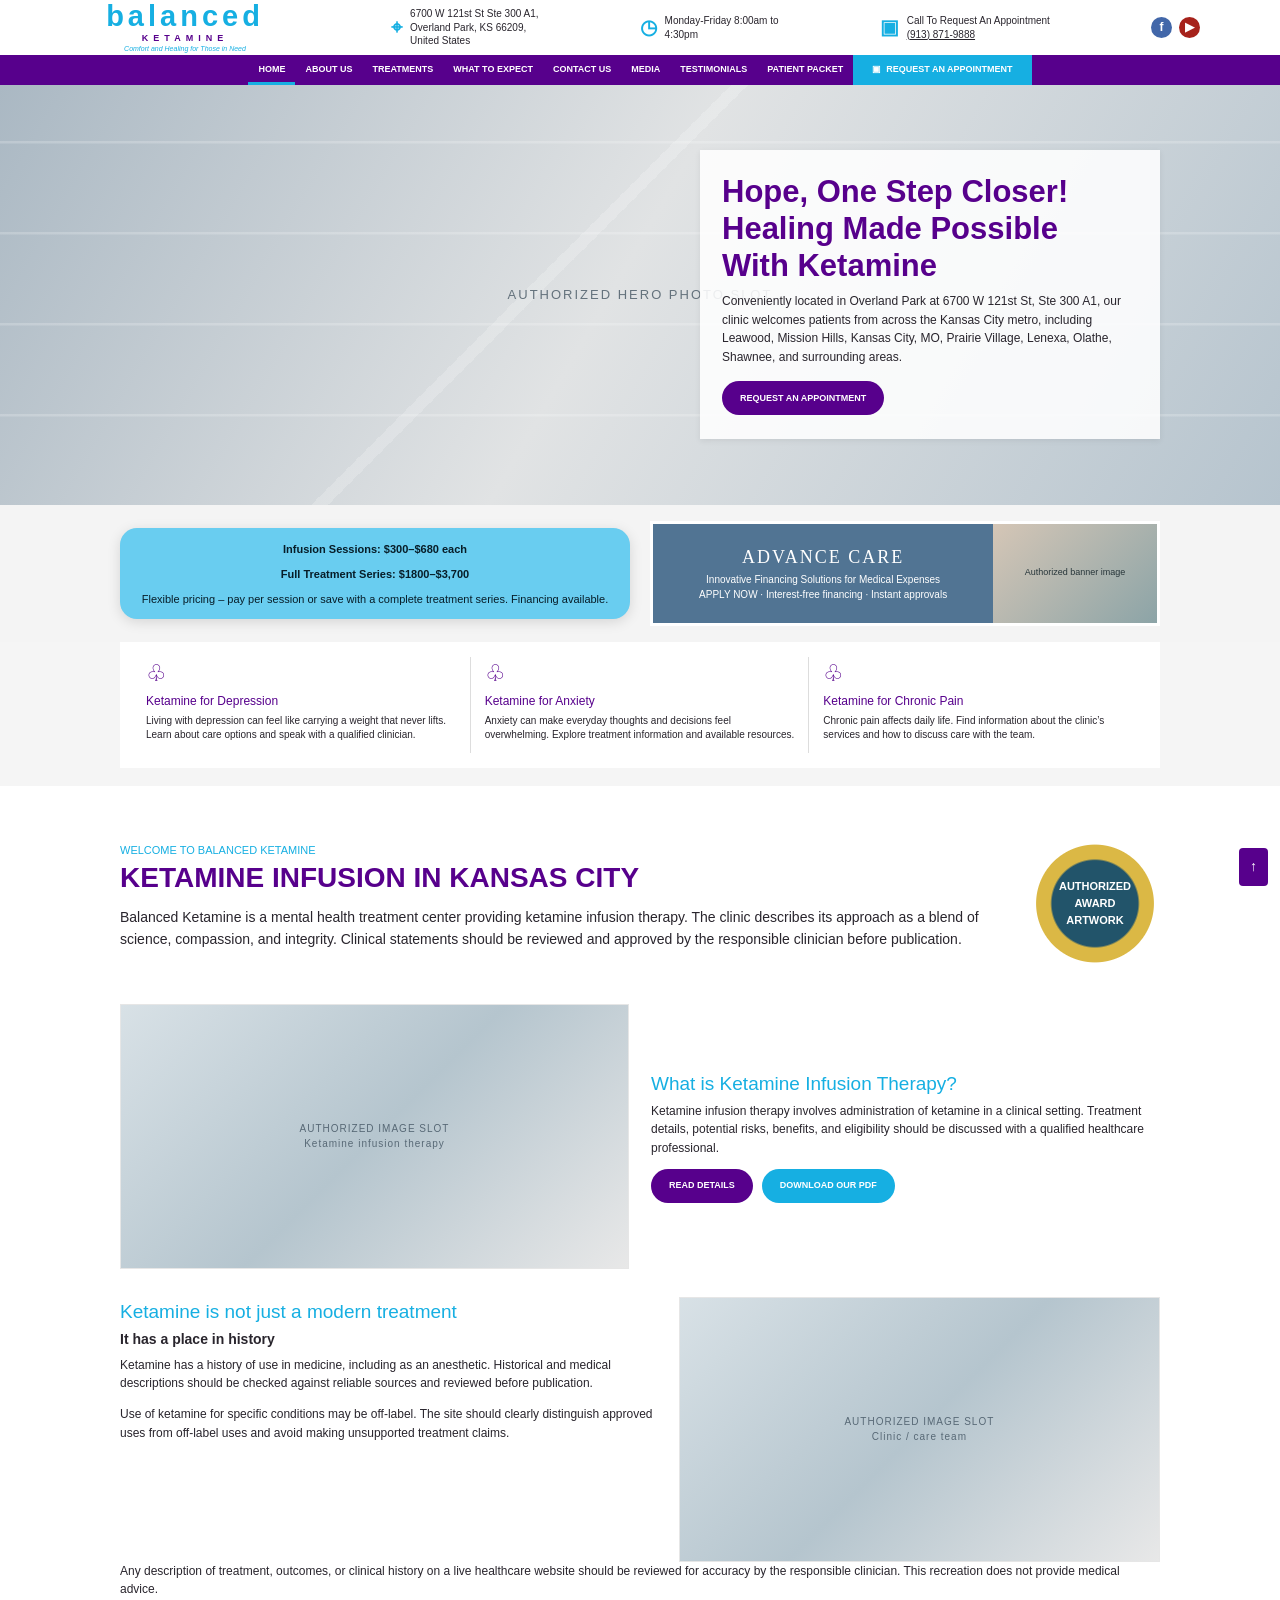
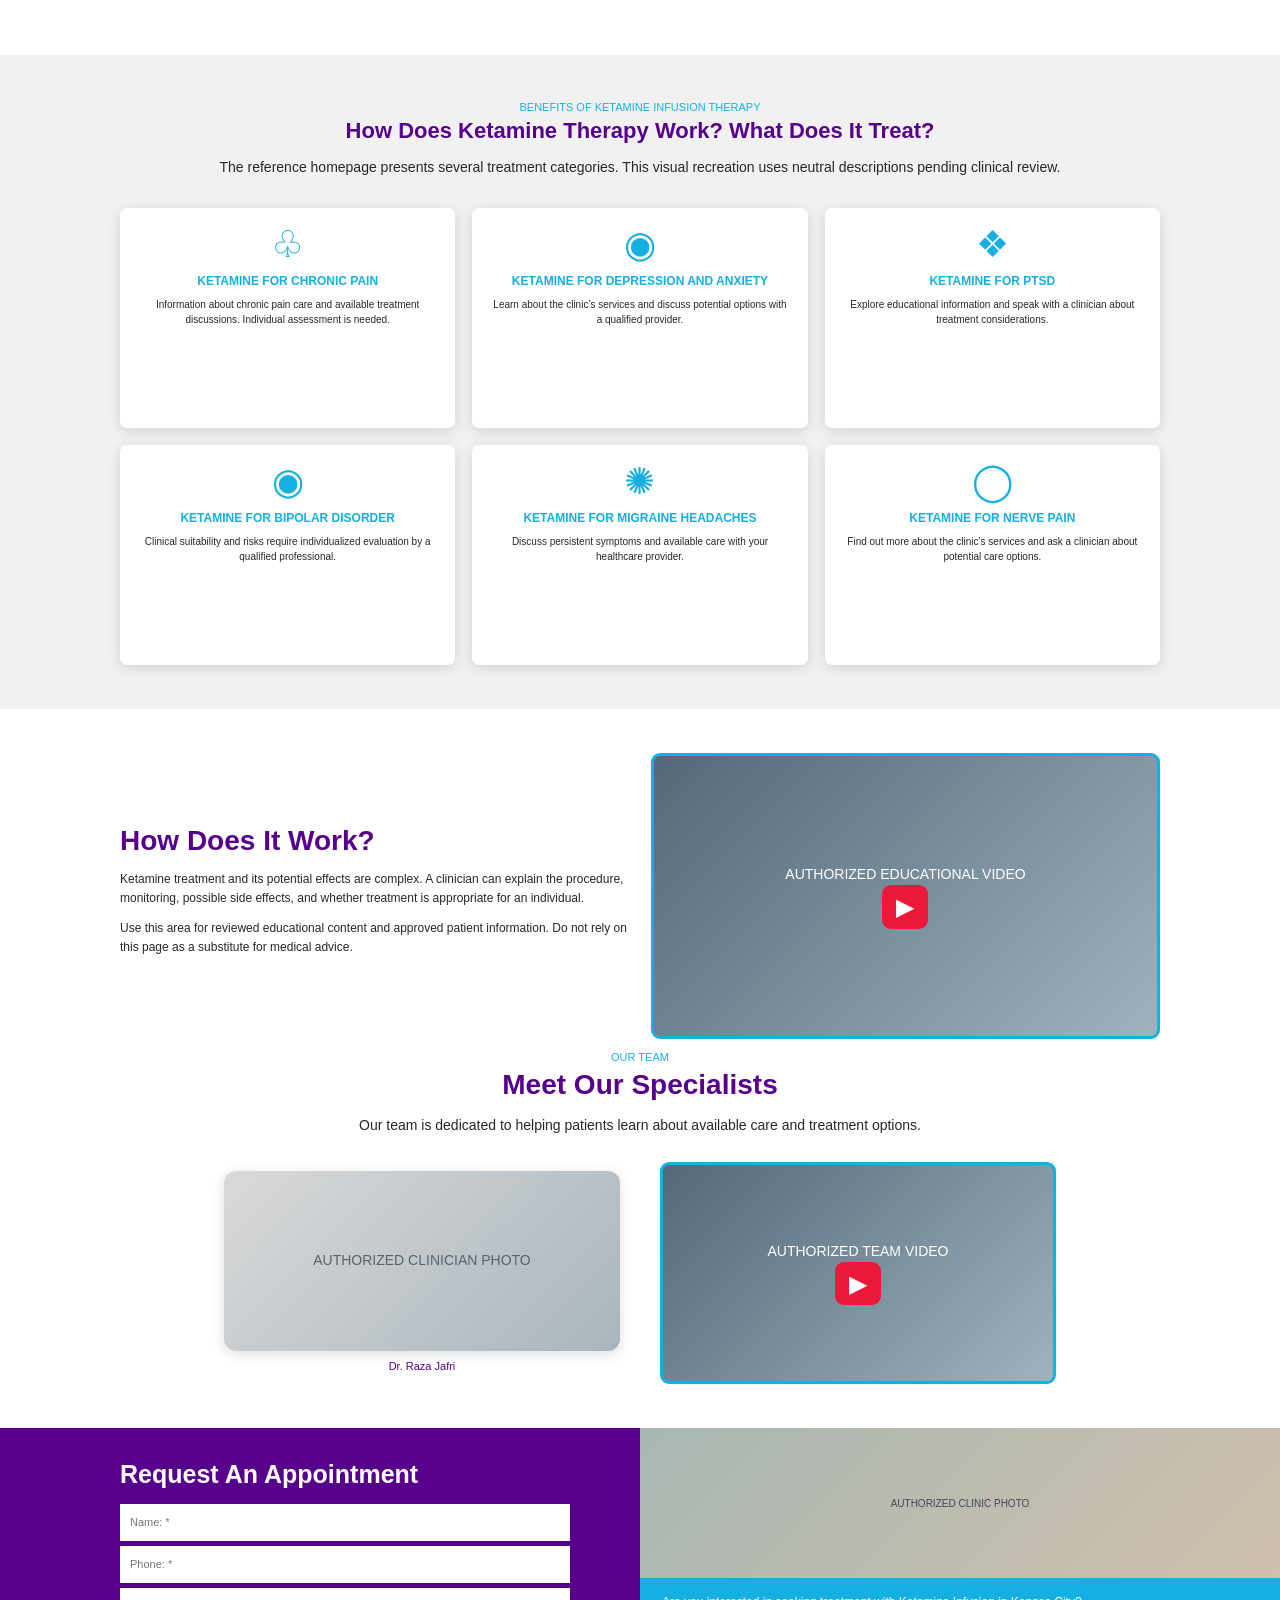
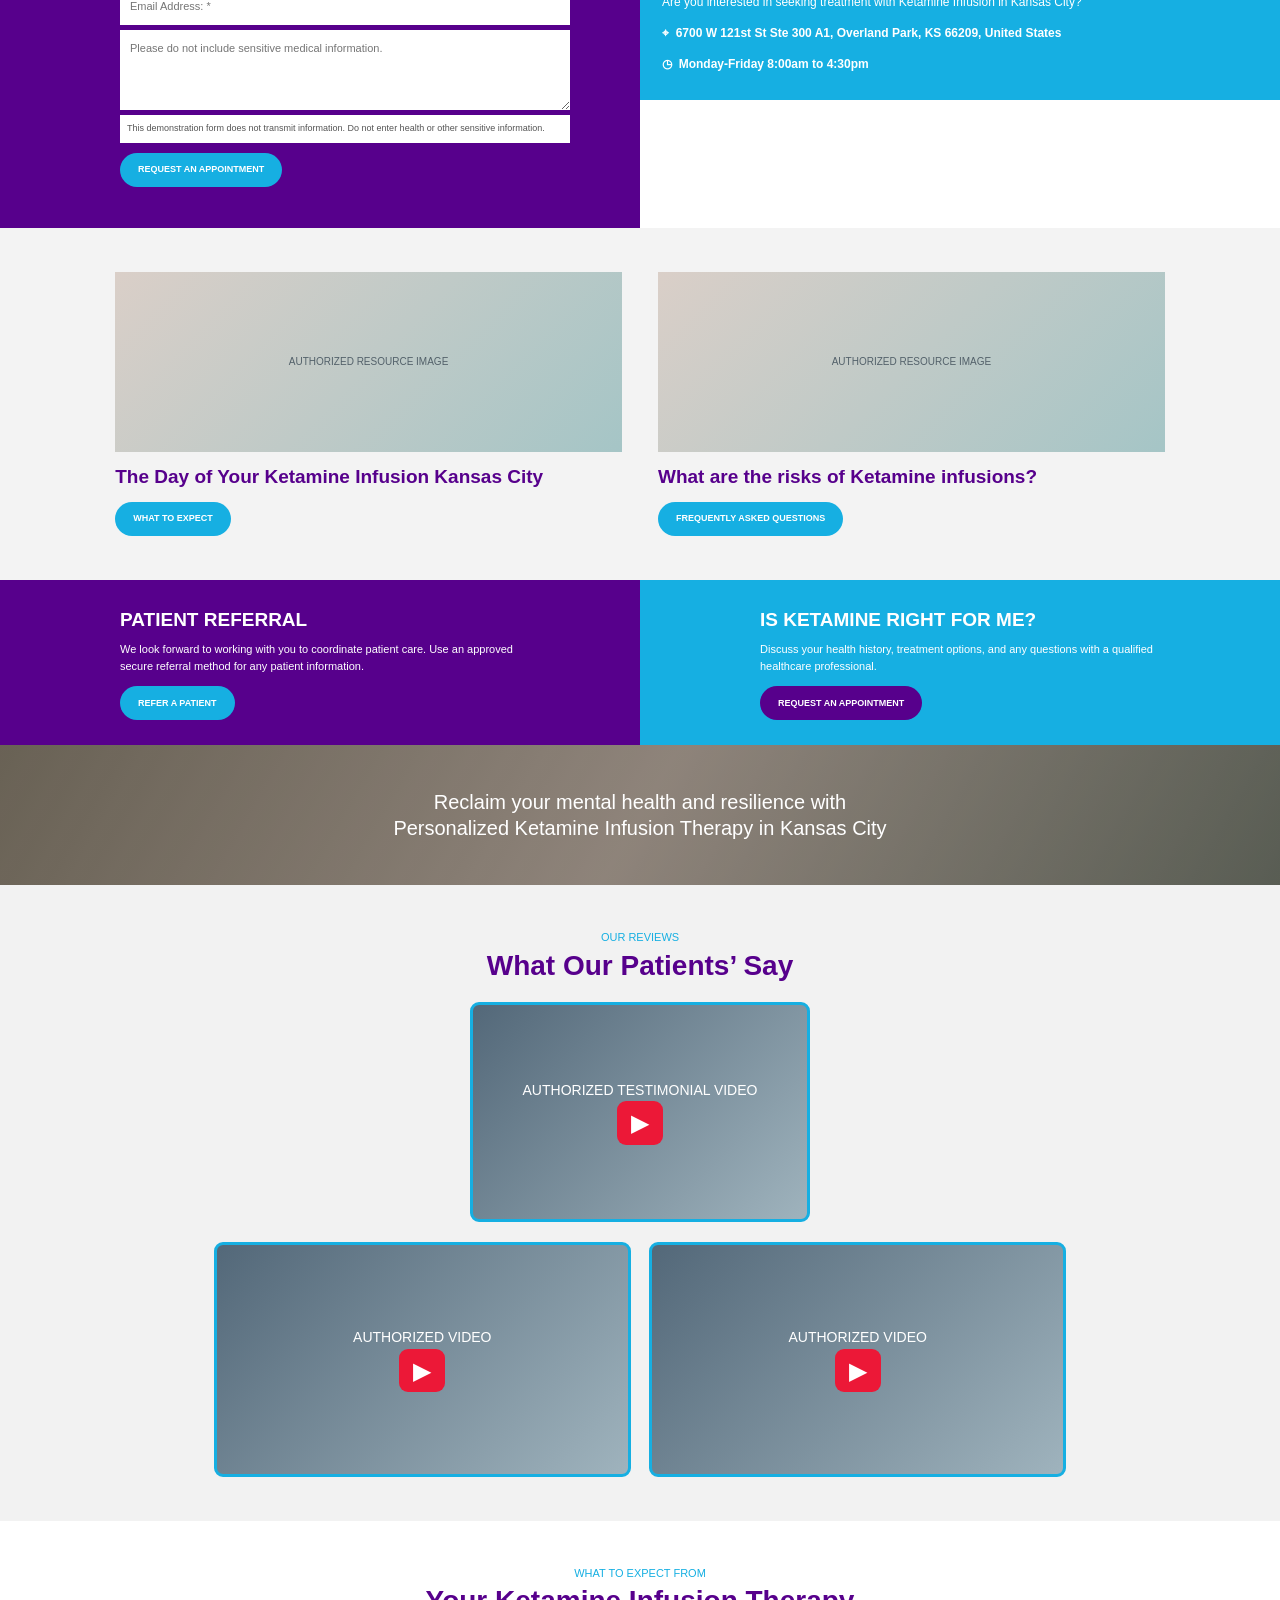
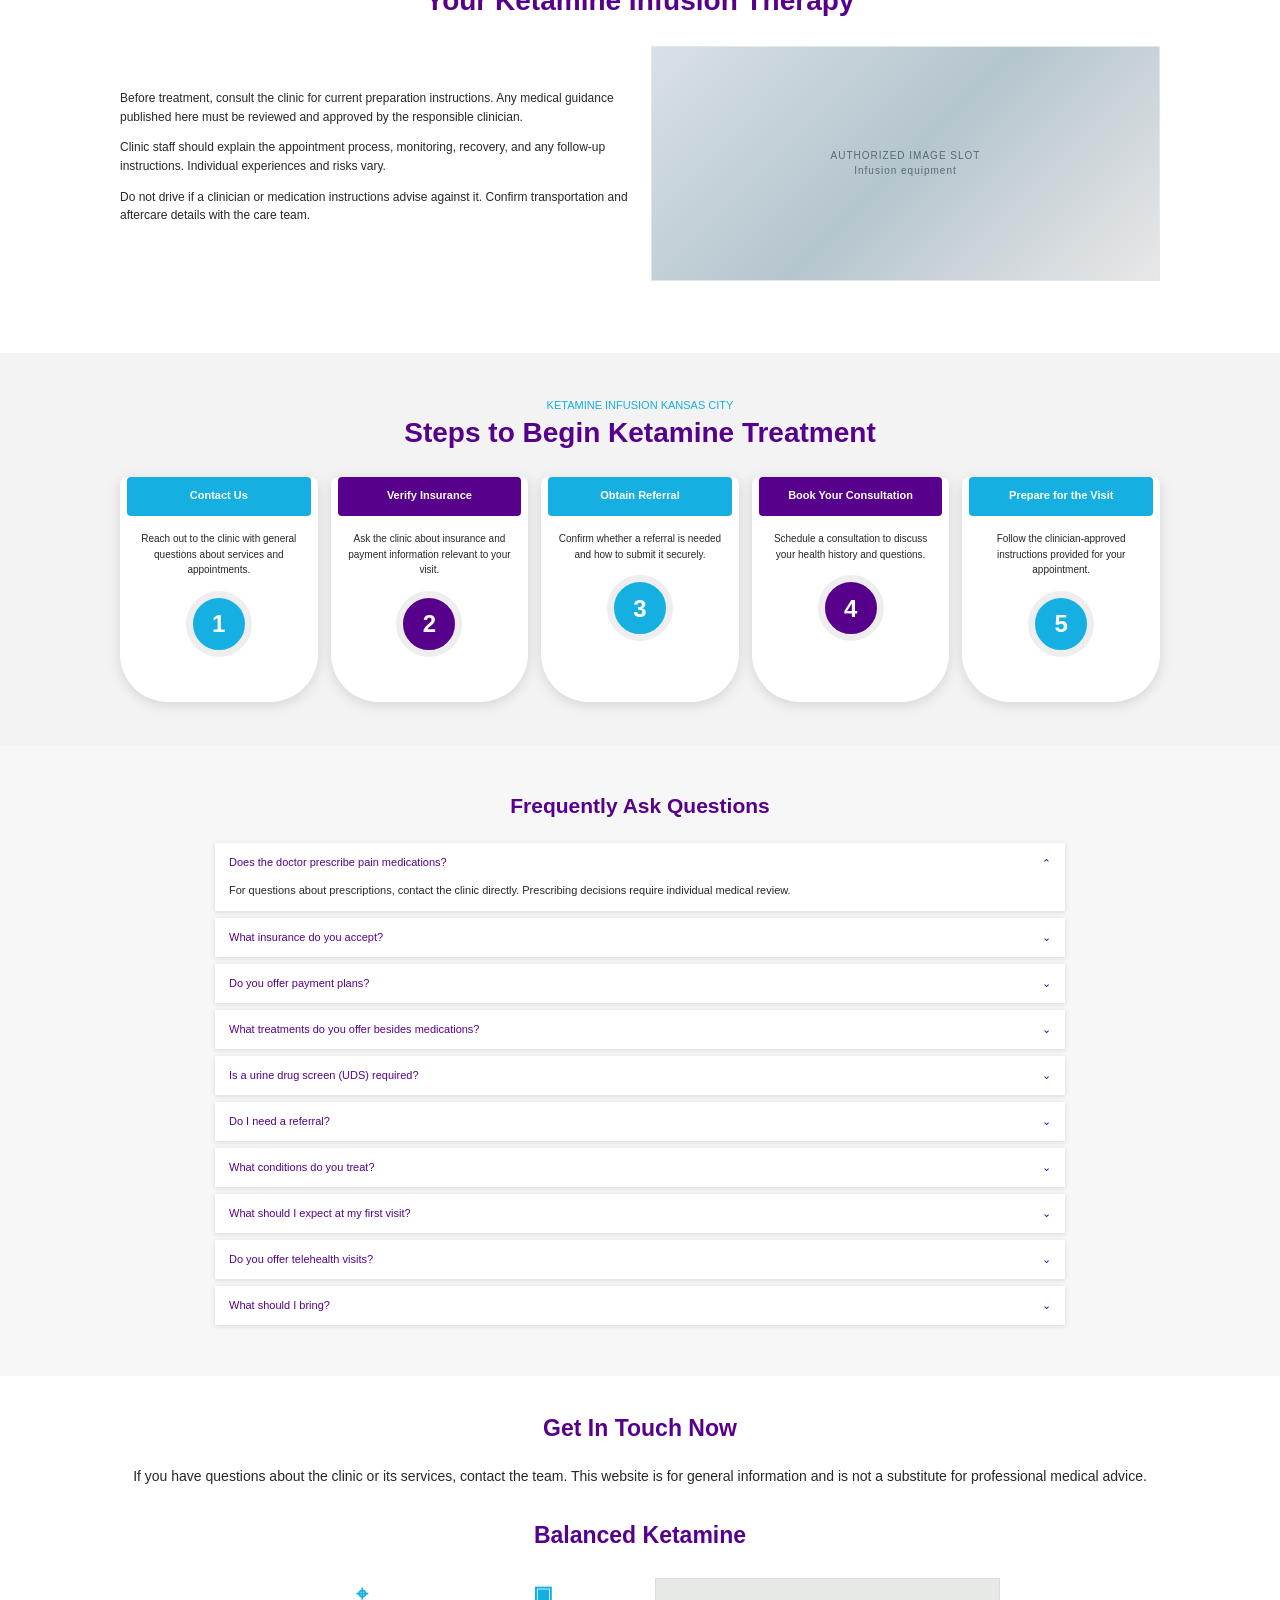
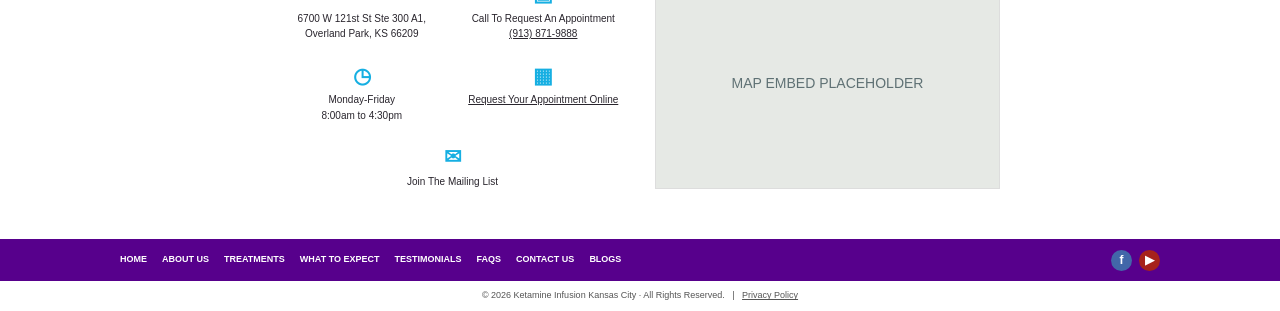
==== index-v2.html @ 9e813b6c "Add homepage visual recreation as index-v2.html" ====
<!DOCTYPE html>
<html lang="en">
<head>
  <meta charset="utf-8">
  <meta name="viewport" content="width=device-width, initial-scale=1">
  <meta name="description" content="Balanced Ketamine in Kansas City. Learn about the clinic, treatment information, patient resources, and how to request an appointment.">
  <title>Balanced Ketamine | Kansas City</title>
  <style>
    :root{--purple:#57008c;--purple-dark:#480073;--cyan:#16afe2;--cyan-light:#69cdf0;--ink:#29252d;--muted:#65616a;--pale:#f3f3f3;--white:#fff;--max:1040px;--shadow:0 3px 13px #00000020}
    *{box-sizing:border-box}html{scroll-behavior:smooth}body{margin:0;color:var(--ink);background:#fff;font-family:"Century Gothic","Avenir Next",Avenir,Arial,sans-serif;font-size:14px;line-height:1.55}img{display:block;max-width:100%}a{color:inherit}button,input,textarea{font:inherit}.wrap{width:min(var(--max),calc(100% - 36px));margin-inline:auto}
    .topbar{background:#fff}.top-inner{min-height:55px;display:flex;align-items:center;justify-content:space-between;gap:18px;width:min(1120px,calc(100% - 30px));margin:auto;font-size:10px;line-height:1.35}.brand{display:block;min-width:210px;text-align:center;text-decoration:none;color:var(--cyan);line-height:.9}.brand-name{font-size:29px;font-weight:700;letter-spacing:4px}.brand-sub{display:block;color:var(--purple);font-weight:700;letter-spacing:5px;font-size:9px;margin-top:5px}.brand-tag{display:block;color:var(--cyan);font-style:italic;font-size:7px;margin-top:4px}.top-item{display:flex;align-items:center;gap:8px;max-width:185px}.top-icon{color:var(--cyan);font-size:20px;font-weight:700}.social{display:flex;gap:7px}.social a{display:grid;width:21px;height:21px;border-radius:50%;place-items:center;background:#4267a9;color:white;font-weight:700;font-size:12px;text-decoration:none}.social a:last-child{background:#a6221b}
    .nav{background:var(--purple);color:white}.nav-inner{width:min(1120px,100%);min-height:28px;margin:auto;display:flex;align-items:stretch;justify-content:center}.nav a{display:flex;align-items:center;justify-content:center;padding:8px 10px;text-decoration:none;text-transform:uppercase;font-size:9px;font-weight:700;white-space:nowrap}.nav a:hover,.nav a:focus-visible{background:#7000a9;outline-offset:-3px}.nav .active{box-shadow:inset 0 -3px var(--cyan)}.nav .nav-cta{background:var(--cyan);padding-inline:19px}.menu-toggle{display:none}
    .hero{min-height:420px;display:flex;align-items:center;background:linear-gradient(90deg,#becbd4,#e1e4e6 52%,#aebcc7);position:relative;overflow:hidden}.hero:before{content:"AUTHORIZED HERO PHOTO SLOT";position:absolute;inset:0;display:grid;place-items:center;color:#64727c;font-size:13px;letter-spacing:2px;background:linear-gradient(135deg,transparent 0 43%,#ffffff35 43% 44%,transparent 44%),repeating-linear-gradient(0deg,transparent 0 88px,#ffffff35 89px 91px),linear-gradient(120deg,#aab8c3,#e1e3e4 48%,#b6c4ce)}.hero-content{width:min(var(--max),calc(100% - 36px));margin:auto;position:relative;display:flex;justify-content:flex-end}.hero-card{width:min(460px,50%);background:#ffffffdf;padding:24px 22px;box-shadow:0 2px 6px #00000012}h1,h2,h3,p{margin-top:0}.hero h1{color:var(--purple);font-size:clamp(24px,3vw,31px);line-height:1.18;margin-bottom:8px}.hero p{font-size:12px;margin-bottom:15px}.btn{display:inline-flex;align-items:center;justify-content:center;min-height:34px;padding:8px 18px;border:0;border-radius:99px;color:white;background:var(--purple);text-decoration:none;text-transform:uppercase;font-size:9px;font-weight:700;cursor:pointer}.btn:hover,.btn:focus-visible{background:var(--purple-dark)}.btn.cyan{background:var(--cyan)}.btn.cyan:hover{background:#098fbe}
    .price-row{background:#f4f4f4;padding:16px 0}.price-inner{display:grid;grid-template-columns:1fr 1fr;gap:20px;align-items:center}.price-box{background:var(--cyan-light);color:#071d28;text-align:center;border-radius:17px;padding:11px 18px;box-shadow:var(--shadow);font-size:11px}.price-box strong{display:block;margin:2px 0 8px}.finance-slot{height:105px;display:grid;grid-template-columns:1.35fr .65fr;background:#517493;color:white;border:3px solid white;text-align:center;align-items:center;overflow:hidden}.finance-slot div:first-child{padding:8px;font-family:Georgia,serif;font-size:18px;letter-spacing:2px}.finance-slot small{display:block;font-family:Arial,sans-serif;font-size:10px;letter-spacing:0}.finance-photo{height:100%;background:linear-gradient(135deg,#d5c6b6,#8ca4a7);display:grid;place-items:center;font-size:9px;color:#27363a}
    .intro-cards{background:#f5f5f5;padding:0 0 18px}.three-cols{display:grid;grid-template-columns:repeat(3,1fr);background:#fff;padding:15px 12px}.mini-card{padding:0 14px;border-right:1px solid #ddd;font-size:10px;line-height:1.45}.mini-card:last-child{border:0}.mini-icon{color:var(--purple);font-size:23px}.mini-card h3{color:var(--purple);font-size:12px;font-weight:500;margin:3px 0}section{padding:44px 0}.eyebrow{color:var(--cyan);font-size:11px;text-transform:uppercase;margin-bottom:2px}.section-title{color:var(--purple);font-size:clamp(22px,3vw,28px);line-height:1.2;margin-bottom:13px}.intro{padding-top:45px}.intro-head{display:flex;align-items:center;justify-content:space-between;gap:25px;margin-bottom:24px}.award-slot{width:130px;height:145px;flex:0 0 130px;display:grid;place-items:center;color:#fff;text-align:center;font-weight:700;font-size:11px;border-radius:48% 48% 45% 45%;background:radial-gradient(circle,#22546a 0 44%,#dbb845 46% 60%,transparent 61%)}.split{display:grid;grid-template-columns:1fr 1fr;align-items:center;gap:22px;margin:28px 0}.media-slot{min-height:235px;display:grid;place-items:center;text-align:center;color:#586976;font-size:10px;letter-spacing:1px;padding:14px;background:linear-gradient(135deg,#d8e1e6,#b5c5ce 50%,#e8e8e8);border:1px solid #e6e6e6}.media-slot.tall{min-height:265px}.text-cyan{color:var(--cyan);font-size:19px;font-weight:400;margin-bottom:3px}.split p,.history p{font-size:12px}.button-row{display:flex;gap:9px;flex-wrap:wrap;margin-top:12px}.history{margin-top:28px}.history-top{display:grid;grid-template-columns:1fr .9fr;gap:24px;align-items:start}
    .conditions{background:#f1f1f1;text-align:center}.conditions .section-title{font-size:22px}.condition-grid{display:grid;grid-template-columns:repeat(3,1fr);gap:17px;margin-top:29px;text-align:center}.condition{background:white;border-radius:7px;box-shadow:var(--shadow);padding:17px 18px;min-height:220px}.condition-icon{color:var(--cyan);font-size:37px;line-height:1;margin:1px 0 11px}.condition h3{color:var(--cyan);font-size:12px;line-height:1.25;text-transform:uppercase;margin-bottom:8px}.condition p{font-size:10px;margin:0}.how .split{margin:0}.video-slot{min-height:220px;aspect-ratio:16/9;display:grid;place-items:center;background:linear-gradient(135deg,#536879,#9fb3bd);color:white;position:relative;border:3px solid var(--cyan);border-radius:9px;text-align:center}.play{border:0;border-radius:9px;background:#ec1837;color:white;font-size:24px;padding:3px 14px}.team{text-align:center;padding-top:10px}.team-grid{display:grid;grid-template-columns:1fr 1fr;gap:40px;width:80%;margin:25px auto 0;align-items:center}.doctor-slot{height:180px;border-radius:12px;display:grid;place-items:center;color:#59636b;background:linear-gradient(135deg,#d9d9d9,#a9b5bd);box-shadow:var(--shadow)}.team-grid figcaption{color:var(--purple);font-size:11px;margin-top:7px}figure{margin:0}
    .appointment{display:grid;grid-template-columns:1fr 1fr;padding:0}.form-panel{background:var(--purple);color:white;padding:27px max(24px,calc((100vw - var(--max))/2));padding-right:25px}.form-panel h2{font-size:25px;margin-bottom:10px}.form-panel form{max-width:450px}.form-panel input,.form-panel textarea{width:100%;display:block;border:0;margin:5px 0;padding:10px;background:white;color:var(--ink);font-size:11px}.form-panel textarea{min-height:80px;resize:vertical}.form-note{color:#555;background:white;padding:7px;font-size:9px}.contact-panel{display:flex;flex-direction:column}.contact-photo{height:150px;background:linear-gradient(135deg,#a8b7b2,#d0c0ad);display:grid;place-items:center;color:#445;font-size:10px}.contact-info{background:var(--cyan);color:white;padding:15px 22px;font-size:12px}.resource-section{background:#f3f3f3}.resource-grid{display:grid;grid-template-columns:1fr 1fr;gap:36px;width:82%;margin:auto}.resource-image{height:180px;background:linear-gradient(135deg,#dacfc8,#a5c5c6);display:grid;place-items:center;color:#53616a;font-size:10px}.resource-card h3{color:var(--purple);font-size:19px;line-height:1.25;margin:13px 0}.split-cta{display:grid;grid-template-columns:1fr 1fr;padding:0;color:white}.split-cta>div{padding:25px max(25px,calc((100vw - var(--max))/2))}.purple-panel{background:var(--purple)}.cyan-panel{background:var(--cyan)}.split-cta h2{font-size:19px;margin-bottom:7px}.split-cta p{max-width:420px;font-size:11px}.banner{min-height:140px;display:grid;place-items:center;text-align:center;color:white;padding:22px;background:linear-gradient(#0005,#0005),linear-gradient(120deg,#9d927f,#d5c5b7,#858b7d);font-size:20px;line-height:1.3}.reviews{background:#f2f2f2;text-align:center}.reviews-main{width:min(340px,100%);margin:20px auto}.review-row{display:grid;grid-template-columns:1fr 1fr;gap:18px;width:82%;margin:auto}.review-row .video-slot{min-height:170px}
    .steps{background:#f3f3f3;text-align:center}.step-grid{display:grid;grid-template-columns:repeat(5,1fr);gap:13px;margin-top:28px}.step{background:white;box-shadow:var(--shadow);padding:0 11px 12px;min-height:225px;border-radius:7px 7px 48px 48px;position:relative;font-size:10px}.step h3{color:white;background:var(--cyan);border-radius:4px;padding:10px 4px;font-size:11px;min-height:39px;margin:0 -4px 15px}.step:nth-child(even) h3{background:var(--purple)}.step-num{background:var(--cyan);color:white;border:7px solid #eee;border-radius:50%;width:66px;height:66px;display:grid;place-items:center;margin:13px auto 0;font-size:24px;font-weight:700}.step:nth-child(even) .step-num{background:var(--purple)}.faq{background:#f7f7f7}.faq h2{text-align:center;color:var(--purple);margin-bottom:20px}.faq-list{max-width:850px;margin:auto}.faq-item{background:white;margin:7px 0;box-shadow:0 1px 5px #0002}.faq-question{width:100%;padding:11px 14px;background:white;color:var(--purple);border:0;text-align:left;cursor:pointer;display:flex;justify-content:space-between;font-size:11px}.faq-answer{display:none;padding:0 14px 12px;font-size:11px}.faq-item.open .faq-answer{display:block}.faq-item.open .chevron{transform:rotate(180deg)}.chevron{transition:transform .2s}
    .footer-contact{text-align:center;padding:35px 0 25px}.footer-contact h2{color:var(--purple);font-size:23px}.footer-grid{display:grid;grid-template-columns:1fr 1fr;gap:30px;margin:25px auto;max-width:720px;text-align:center}.contact-tiles{display:grid;grid-template-columns:1fr 1fr;gap:18px;align-content:center;font-size:10px}.contact-tiles strong{display:block;color:var(--cyan);font-size:21px}.map-slot{min-height:210px;background:#e6e9e5;color:#5f7174;display:grid;place-items:center;border:1px solid #ddd}.bottom-nav{background:var(--purple);color:white}.bottom-inner{display:flex;align-items:center;justify-content:space-between;gap:15px;min-height:42px}.bottom-links{display:flex;gap:15px;flex-wrap:wrap}.bottom-links a{text-decoration:none;text-transform:uppercase;font-weight:700;font-size:9px}.copyright{text-align:center;font-size:9px;padding:8px;color:#555}.to-top{position:fixed;right:12px;bottom:14px;z-index:5;border:0;border-radius:4px;background:var(--purple);color:white;padding:8px 11px;cursor:pointer}.sr-only{position:absolute;width:1px;height:1px;padding:0;margin:-1px;overflow:hidden;clip:rect(0,0,0,0);white-space:nowrap;border:0}
    @media(max-width:800px){.top-inner{flex-wrap:wrap;padding:10px 0;justify-content:center}.brand{width:100%}.top-item{max-width:none}.nav-inner{flex-wrap:wrap}.nav a{font-size:8px;padding:8px 7px}.hero{min-height:360px}.hero-card{width:min(440px,65%)}.step-grid{grid-template-columns:repeat(3,1fr)}.form-panel{padding:25px}.team-grid{width:95%;gap:20px}}
    @media(max-width:600px){.topbar .top-item:nth-of-type(2),.topbar .top-item:nth-of-type(3){display:none}.menu-toggle{display:block;width:100%;padding:10px;border:0;background:var(--purple);color:white;text-align:left;text-transform:uppercase;font-weight:700}.nav-inner{display:none;flex-direction:column}.nav-inner.open{display:flex}.nav a{min-height:39px;justify-content:flex-start;padding-left:18px;font-size:10px}.hero{min-height:380px;align-items:flex-end;padding:20px 0}.hero-content{justify-content:center}.hero-card{width:100%;padding:18px}.price-inner,.three-cols,.split,.history-top,.condition-grid,.team-grid,.appointment,.resource-grid,.split-cta,.review-row,.footer-grid{grid-template-columns:1fr}.three-cols{gap:13px}.mini-card{border:0;border-bottom:1px solid #ddd;padding:8px}.mini-card:last-child{border:0}.intro-head{align-items:flex-start}.award-slot{width:95px;height:110px;flex-basis:95px;font-size:9px}section{padding:35px 0}.media-slot,.media-slot.tall{min-height:210px}.condition-grid{gap:12px}.condition{min-height:0}.team-grid{width:100%}.appointment{display:grid}.form-panel{padding:24px 18px}.resource-grid,.review-row{width:100%}.resource-grid{gap:25px}.step-grid{grid-template-columns:1fr 1fr}.step{min-height:215px}.footer-grid{gap:18px}.bottom-inner{padding:12px 0;flex-direction:column}.bottom-links{justify-content:center}.finance-slot{height:95px}}
    @media(prefers-reduced-motion:reduce){*,*::before,*::after{scroll-behavior:auto!important;transition:none!important}}
  </style>
</head>
<body>
  <header id="top">
    <div class="topbar"><div class="top-inner">
      <a class="brand" href="#top" aria-label="Balanced Ketamine home"><span class="brand-name">balanced</span><span class="brand-sub">KETAMINE</span><span class="brand-tag">Comfort and Healing for Those in Need</span></a>
      <div class="top-item"><span class="top-icon">⌖</span><span>6700 W 121st St Ste 300 A1,<br>Overland Park, KS 66209,<br>United States</span></div>
      <div class="top-item"><span class="top-icon">◷</span><span>Monday-Friday 8:00am to<br>4:30pm</span></div>
      <div class="top-item"><span class="top-icon">▣</span><span>Call To Request An Appointment<br><a href="tel:+19138719888">(913) 871-9888</a></span></div>
      <div class="social" aria-label="Social links"><a href="#" aria-label="Facebook">f</a><a href="#" aria-label="YouTube">▶</a></div>
    </div></div>
    <nav class="nav" aria-label="Main navigation"><button class="menu-toggle" aria-expanded="false" aria-controls="main-menu">☰ Menu</button><div class="nav-inner" id="main-menu">
      <a class="active" href="#top">Home</a><a href="#team">About Us</a><a href="#conditions">Treatments</a><a href="#expect">What to Expect</a><a href="#contact">Contact Us</a><a href="#videos">Media</a><a href="#reviews">Testimonials</a><a href="#steps">Patient Packet</a><a class="nav-cta" href="#appointment">▣ &nbsp;Request an Appointment</a>
    </div></nav>
  </header>
  <main>
    <section class="hero" aria-label="Welcome"><div class="hero-content"><div class="hero-card"><h1>Hope, One Step Closer!<br>Healing Made Possible<br>With Ketamine</h1><p>Conveniently located in Overland Park at 6700 W 121st St, Ste 300 A1, our clinic welcomes patients from across the Kansas City metro, including Leawood, Mission Hills, Kansas City, MO, Prairie Village, Lenexa, Olathe, Shawnee, and surrounding areas.</p><a class="btn" href="#appointment">Request an Appointment</a></div></div></section>
    <div class="price-row"><div class="wrap price-inner"><div class="price-box"><strong>Infusion Sessions: $300–$680 each</strong><strong>Full Treatment Series: $1800–$3,700</strong>Flexible pricing – pay per session or save with a complete treatment series. Financing available.</div><div class="finance-slot" aria-label="Financing banner placeholder"><div>ADVANCE CARE<small>Innovative Financing Solutions for Medical Expenses<br>APPLY NOW · Interest-free financing · Instant approvals</small></div><div class="finance-photo">Authorized banner image</div></div></div></div>
    <div class="intro-cards"><div class="wrap three-cols"><article class="mini-card"><div class="mini-icon">♧</div><h3>Ketamine for Depression</h3><p>Living with depression can feel like carrying a weight that never lifts. Learn about care options and speak with a qualified clinician.</p></article><article class="mini-card"><div class="mini-icon">♧</div><h3>Ketamine for Anxiety</h3><p>Anxiety can make everyday thoughts and decisions feel overwhelming. Explore treatment information and available resources.</p></article><article class="mini-card"><div class="mini-icon">♧</div><h3>Ketamine for Chronic Pain</h3><p>Chronic pain affects daily life. Find information about the clinic’s services and how to discuss care with the team.</p></article></div></div>
    <section class="intro"><div class="wrap"><div class="intro-head"><div><div class="eyebrow">Welcome to Balanced Ketamine</div><h2 class="section-title">KETAMINE INFUSION IN KANSAS CITY</h2><p>Balanced Ketamine is a mental health treatment center providing ketamine infusion therapy. The clinic describes its approach as a blend of science, compassion, and integrity. Clinical statements should be reviewed and approved by the responsible clinician before publication.</p></div><div class="award-slot" aria-label="Award image placeholder">AUTHORIZED<br>AWARD<br>ARTWORK</div></div>
      <div class="split"><div class="media-slot tall">AUTHORIZED IMAGE SLOT<br>Ketamine infusion therapy</div><div><h3 class="text-cyan">What is Ketamine Infusion Therapy?</h3><p>Ketamine infusion therapy involves administration of ketamine in a clinical setting. Treatment details, potential risks, benefits, and eligibility should be discussed with a qualified healthcare professional.</p><div class="button-row"><a class="btn" href="#conditions">Read Details</a><a class="btn cyan" href="#resources">Download Our PDF</a></div></div></div>
      <div class="history"><div class="history-top"><div><h3 class="text-cyan">Ketamine is not just a modern treatment</h3><h3 style="font-size:14px;margin:0 0 5px">It has a place in history</h3><p>Ketamine has a history of use in medicine, including as an anesthetic. Historical and medical descriptions should be checked against reliable sources and reviewed before publication.</p><p>Use of ketamine for specific conditions may be off-label. The site should clearly distinguish approved uses from off-label uses and avoid making unsupported treatment claims.</p></div><div class="media-slot tall">AUTHORIZED IMAGE SLOT<br>Clinic / care team</div></div><p>Any description of treatment, outcomes, or clinical history on a live healthcare website should be reviewed for accuracy by the responsible clinician. This recreation does not provide medical advice.</p></div>
    </div></section>
    <section class="conditions" id="conditions"><div class="wrap"><div class="eyebrow">Benefits of Ketamine Infusion Therapy</div><h2 class="section-title">How Does Ketamine Therapy Work? What Does It Treat?</h2><p>The reference homepage presents several treatment categories. This visual recreation uses neutral descriptions pending clinical review.</p><div class="condition-grid">
      <article class="condition"><div class="condition-icon">♧</div><h3>Ketamine for Chronic Pain</h3><p>Information about chronic pain care and available treatment discussions. Individual assessment is needed.</p></article><article class="condition"><div class="condition-icon">◉</div><h3>Ketamine for Depression and Anxiety</h3><p>Learn about the clinic’s services and discuss potential options with a qualified provider.</p></article><article class="condition"><div class="condition-icon">❖</div><h3>Ketamine for PTSD</h3><p>Explore educational information and speak with a clinician about treatment considerations.</p></article><article class="condition"><div class="condition-icon">◉</div><h3>Ketamine for Bipolar Disorder</h3><p>Clinical suitability and risks require individualized evaluation by a qualified professional.</p></article><article class="condition"><div class="condition-icon">✺</div><h3>Ketamine for Migraine Headaches</h3><p>Discuss persistent symptoms and available care with your healthcare provider.</p></article><article class="condition"><div class="condition-icon">◯</div><h3>Ketamine for Nerve Pain</h3><p>Find out more about the clinic’s services and ask a clinician about potential care options.</p></article>
    </div></div></section>
    <section class="how" id="videos"><div class="wrap"><div class="split"><div><h2 class="section-title">How Does It Work?</h2><p>Ketamine treatment and its potential effects are complex. A clinician can explain the procedure, monitoring, possible side effects, and whether treatment is appropriate for an individual.</p><p>Use this area for reviewed educational content and approved patient information. Do not rely on this page as a substitute for medical advice.</p></div><div class="video-slot" role="img" aria-label="Authorized educational video thumbnail placeholder"><span>AUTHORIZED EDUCATIONAL VIDEO<br><button class="play" aria-label="Video preview placeholder">▶</button></span></div></div>
      <div class="team" id="team"><div class="eyebrow">Our Team</div><h2 class="section-title">Meet Our Specialists</h2><p>Our team is dedicated to helping patients learn about available care and treatment options.</p><div class="team-grid"><figure><div class="doctor-slot">AUTHORIZED CLINICIAN PHOTO</div><figcaption>Dr. Raza Jafri</figcaption></figure><div class="video-slot" role="img" aria-label="Authorized team video placeholder"><span>AUTHORIZED TEAM VIDEO<br><button class="play" aria-label="Video preview placeholder">▶</button></span></div></div></div>
    </div></section>
    <section class="appointment" id="appointment"><div class="form-panel"><h2>Request An Appointment</h2><form id="appointment-form"><label class="sr-only" for="name">Name</label><input id="name" name="name" autocomplete="name" placeholder="Name: *" required><label class="sr-only" for="phone">Phone</label><input id="phone" name="phone" type="tel" autocomplete="tel" placeholder="Phone: *" required><label class="sr-only" for="email">Email address</label><input id="email" name="email" type="email" autocomplete="email" placeholder="Email Address: *" required><label class="sr-only" for="message">Message</label><textarea id="message" name="message" placeholder="Please do not include sensitive medical information."></textarea><div class="form-note">This demonstration form does not transmit information. Do not enter health or other sensitive information.</div><p style="margin:10px 0"><button class="btn cyan" type="submit">Request an Appointment</button></p><p id="form-status" role="status" aria-live="polite"></p></form></div><div class="contact-panel" id="contact"><div class="contact-photo">AUTHORIZED CLINIC PHOTO</div><div class="contact-info"><p>Are you interested in seeking treatment with Ketamine Infusion in Kansas City?</p><p><strong>⌖ &nbsp;6700 W 121st St Ste 300 A1, Overland Park, KS 66209, United States</strong></p><p><strong>◷ &nbsp;Monday-Friday 8:00am to 4:30pm</strong></p></div></div></section>
    <section class="resource-section" id="resources"><div class="wrap resource-grid"><article class="resource-card"><div class="resource-image">AUTHORIZED RESOURCE IMAGE</div><h3>The Day of Your Ketamine Infusion Kansas City</h3><a class="btn cyan" href="#expect">What to Expect</a></article><article class="resource-card"><div class="resource-image">AUTHORIZED RESOURCE IMAGE</div><h3>What are the risks of Ketamine infusions?</h3><a class="btn cyan" href="#faq">Frequently Asked Questions</a></article></div></section>
    <section class="split-cta" id="steps"><div class="purple-panel"><h2>PATIENT REFERRAL</h2><p>We look forward to working with you to coordinate patient care. Use an approved secure referral method for any patient information.</p><a class="btn cyan" href="#contact">Refer a Patient</a></div><div class="cyan-panel"><h2>IS KETAMINE RIGHT FOR ME?</h2><p>Discuss your health history, treatment options, and any questions with a qualified healthcare professional.</p><a class="btn" href="#appointment">Request an Appointment</a></div></section>
    <div class="banner">Reclaim your mental health and resilience with<br>Personalized Ketamine Infusion Therapy in Kansas City</div>
    <section class="reviews" id="reviews"><div class="wrap"><div class="eyebrow">Our Reviews</div><h2 class="section-title">What Our Patients’ Say</h2><div class="video-slot reviews-main" role="img" aria-label="Authorized testimonial video placeholder"><span>AUTHORIZED TESTIMONIAL VIDEO<br><button class="play" aria-label="Video preview placeholder">▶</button></span></div><div class="review-row"><div class="video-slot" role="img" aria-label="Authorized testimonial video placeholder"><span>AUTHORIZED VIDEO<br><button class="play" aria-label="Video preview placeholder">▶</button></span></div><div class="video-slot" role="img" aria-label="Authorized testimonial video placeholder"><span>AUTHORIZED VIDEO<br><button class="play" aria-label="Video preview placeholder">▶</button></span></div></div></div></section>
    <section id="expect"><div class="wrap"><div class="eyebrow" style="text-align:center">What to Expect From</div><h2 class="section-title" style="text-align:center">Your Ketamine Infusion Therapy</h2><div class="split"><div><p>Before treatment, consult the clinic for current preparation instructions. Any medical guidance published here must be reviewed and approved by the responsible clinician.</p><p>Clinic staff should explain the appointment process, monitoring, recovery, and any follow-up instructions. Individual experiences and risks vary.</p><p>Do not drive if a clinician or medication instructions advise against it. Confirm transportation and aftercare details with the care team.</p></div><div class="media-slot">AUTHORIZED IMAGE SLOT<br>Infusion equipment</div></div></div></section>
    <section class="steps"><div class="wrap"><div class="eyebrow">Ketamine Infusion Kansas City</div><h2 class="section-title">Steps to Begin Ketamine Treatment</h2><div class="step-grid"><article class="step"><h3>Contact Us</h3><p>Reach out to the clinic with general questions about services and appointments.</p><div class="step-num">1</div></article><article class="step"><h3>Verify Insurance</h3><p>Ask the clinic about insurance and payment information relevant to your visit.</p><div class="step-num">2</div></article><article class="step"><h3>Obtain Referral</h3><p>Confirm whether a referral is needed and how to submit it securely.</p><div class="step-num">3</div></article><article class="step"><h3>Book Your Consultation</h3><p>Schedule a consultation to discuss your health history and questions.</p><div class="step-num">4</div></article><article class="step"><h3>Prepare for the Visit</h3><p>Follow the clinician-approved instructions provided for your appointment.</p><div class="step-num">5</div></article></div></div></section>
    <section class="faq" id="faq"><div class="wrap"><h2>Frequently Ask Questions</h2><div class="faq-list"><div class="faq-item open"><button class="faq-question" aria-expanded="true">Does the doctor prescribe pain medications? <span class="chevron">⌄</span></button><div class="faq-answer">For questions about prescriptions, contact the clinic directly. Prescribing decisions require individual medical review.</div></div><div class="faq-item"><button class="faq-question" aria-expanded="false">What insurance do you accept? <span class="chevron">⌄</span></button><div class="faq-answer">Contact the clinic to confirm current insurance and payment information.</div></div><div class="faq-item"><button class="faq-question" aria-expanded="false">Do you offer payment plans? <span class="chevron">⌄</span></button><div class="faq-answer">Ask the clinic about current payment and financing options and review all terms before enrolling.</div></div><div class="faq-item"><button class="faq-question" aria-expanded="false">What treatments do you offer besides medications? <span class="chevron">⌄</span></button><div class="faq-answer">Contact the clinic for an up-to-date description of services.</div></div><div class="faq-item"><button class="faq-question" aria-expanded="false">Is a urine drug screen (UDS) required? <span class="chevron">⌄</span></button><div class="faq-answer">Requirements can vary. Ask the clinic what applies to your consultation.</div></div><div class="faq-item"><button class="faq-question" aria-expanded="false">Do I need a referral? <span class="chevron">⌄</span></button><div class="faq-answer">Contact the clinic to confirm whether a referral is needed and how to provide it securely.</div></div><div class="faq-item"><button class="faq-question" aria-expanded="false">What conditions do you treat? <span class="chevron">⌄</span></button><div class="faq-answer">Refer to the treatment information on the clinic’s website and discuss suitability with a qualified clinician.</div></div><div class="faq-item"><button class="faq-question" aria-expanded="false">What should I expect at my first visit? <span class="chevron">⌄</span></button><div class="faq-answer">Ask the clinic about consultation steps, required documents, and any preparation instructions.</div></div><div class="faq-item"><button class="faq-question" aria-expanded="false">Do you offer telehealth visits? <span class="chevron">⌄</span></button><div class="faq-answer">Contact the clinic for current appointment formats and availability.</div></div><div class="faq-item"><button class="faq-question" aria-expanded="false">What should I bring? <span class="chevron">⌄</span></button><div class="faq-answer">Confirm visit-specific instructions with the clinic before your appointment.</div></div></div></div></section>
  </main>
  <footer><div class="footer-contact"><div class="wrap"><h2>Get In Touch Now</h2><p>If you have questions about the clinic or its services, contact the team. This website is for general information and is not a substitute for professional medical advice.</p><h2 style="margin-top:30px">Balanced Ketamine</h2><div class="footer-grid"><div class="contact-tiles"><div><strong>⌖</strong>6700 W 121st St Ste 300 A1,<br>Overland Park, KS 66209</div><div><strong>▣</strong>Call To Request An Appointment<br><a href="tel:+19138719888">(913) 871-9888</a></div><div><strong>◷</strong>Monday-Friday<br>8:00am to 4:30pm</div><div><strong>▦</strong><a href="#appointment">Request Your Appointment Online</a></div><div style="grid-column:1/-1"><strong>✉</strong>Join The Mailing List</div></div><div class="map-slot" role="img" aria-label="Map integration placeholder">MAP EMBED PLACEHOLDER</div></div></div></div><div class="bottom-nav"><div class="wrap bottom-inner"><div class="bottom-links"><a href="#top">Home</a><a href="#team">About Us</a><a href="#conditions">Treatments</a><a href="#expect">What to Expect</a><a href="#reviews">Testimonials</a><a href="#faq">FAQs</a><a href="#contact">Contact Us</a><a href="#resources">Blogs</a></div><div class="social"><a href="#" aria-label="Facebook">f</a><a href="#" aria-label="YouTube">▶</a></div></div></div><div class="copyright">© 2026 Ketamine Infusion Kansas City · All Rights Reserved. &nbsp; | &nbsp; <a href="#">Privacy Policy</a></div></footer>
  <button class="to-top" aria-label="Back to top" onclick="window.scrollTo({top:0,behavior:'smooth'})">↑</button>
  <script>
    const menuButton=document.querySelector('.menu-toggle');const menu=document.querySelector('#main-menu');
    menuButton.addEventListener('click',()=>{const isOpen=menu.classList.toggle('open');menuButton.setAttribute('aria-expanded',String(isOpen))});
    document.querySelectorAll('.faq-question').forEach(button=>button.addEventListener('click',()=>{const item=button.closest('.faq-item');const isOpen=item.classList.toggle('open');button.setAttribute('aria-expanded',String(isOpen))}));
    document.querySelector('#appointment-form').addEventListener('submit',event=>{event.preventDefault();document.querySelector('#form-status').textContent='Demo only: no appointment request was sent. Connect an authorized secure scheduling service before publishing.'});
  </script>
</body>
</html>
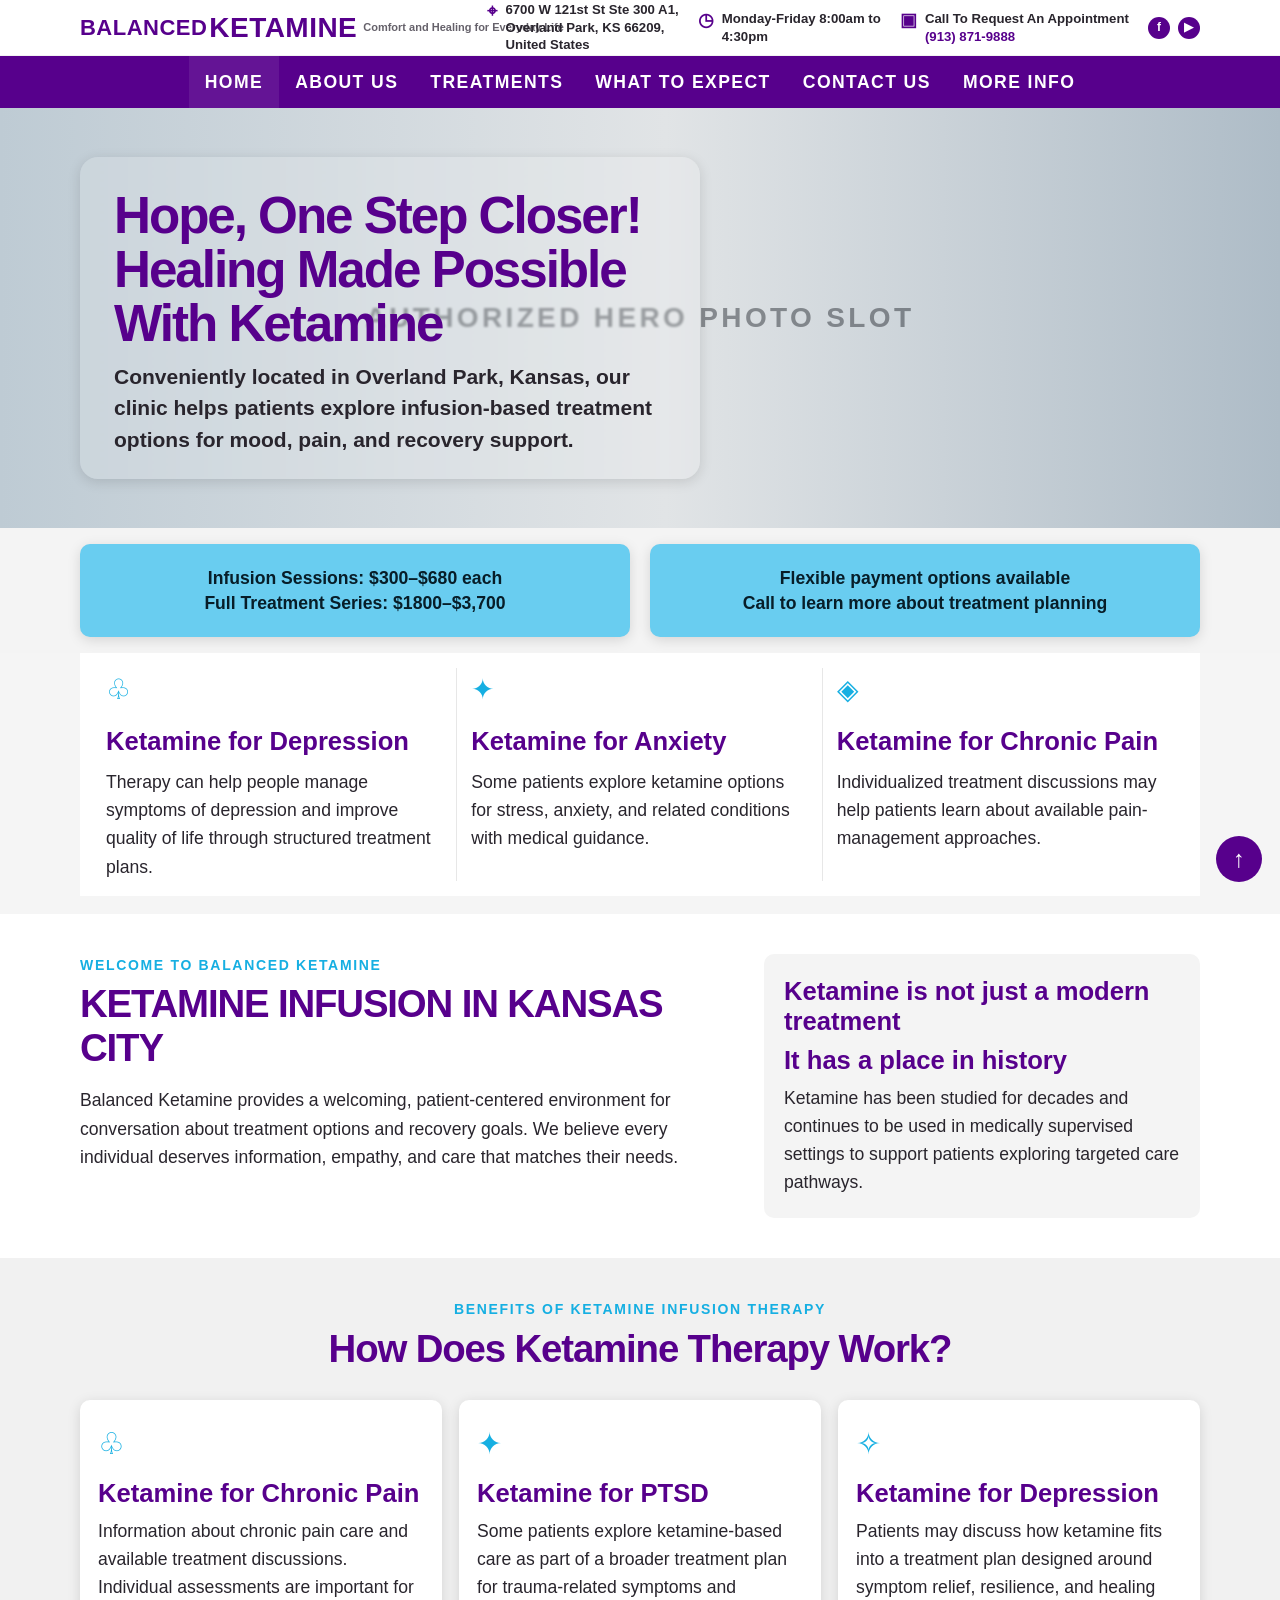
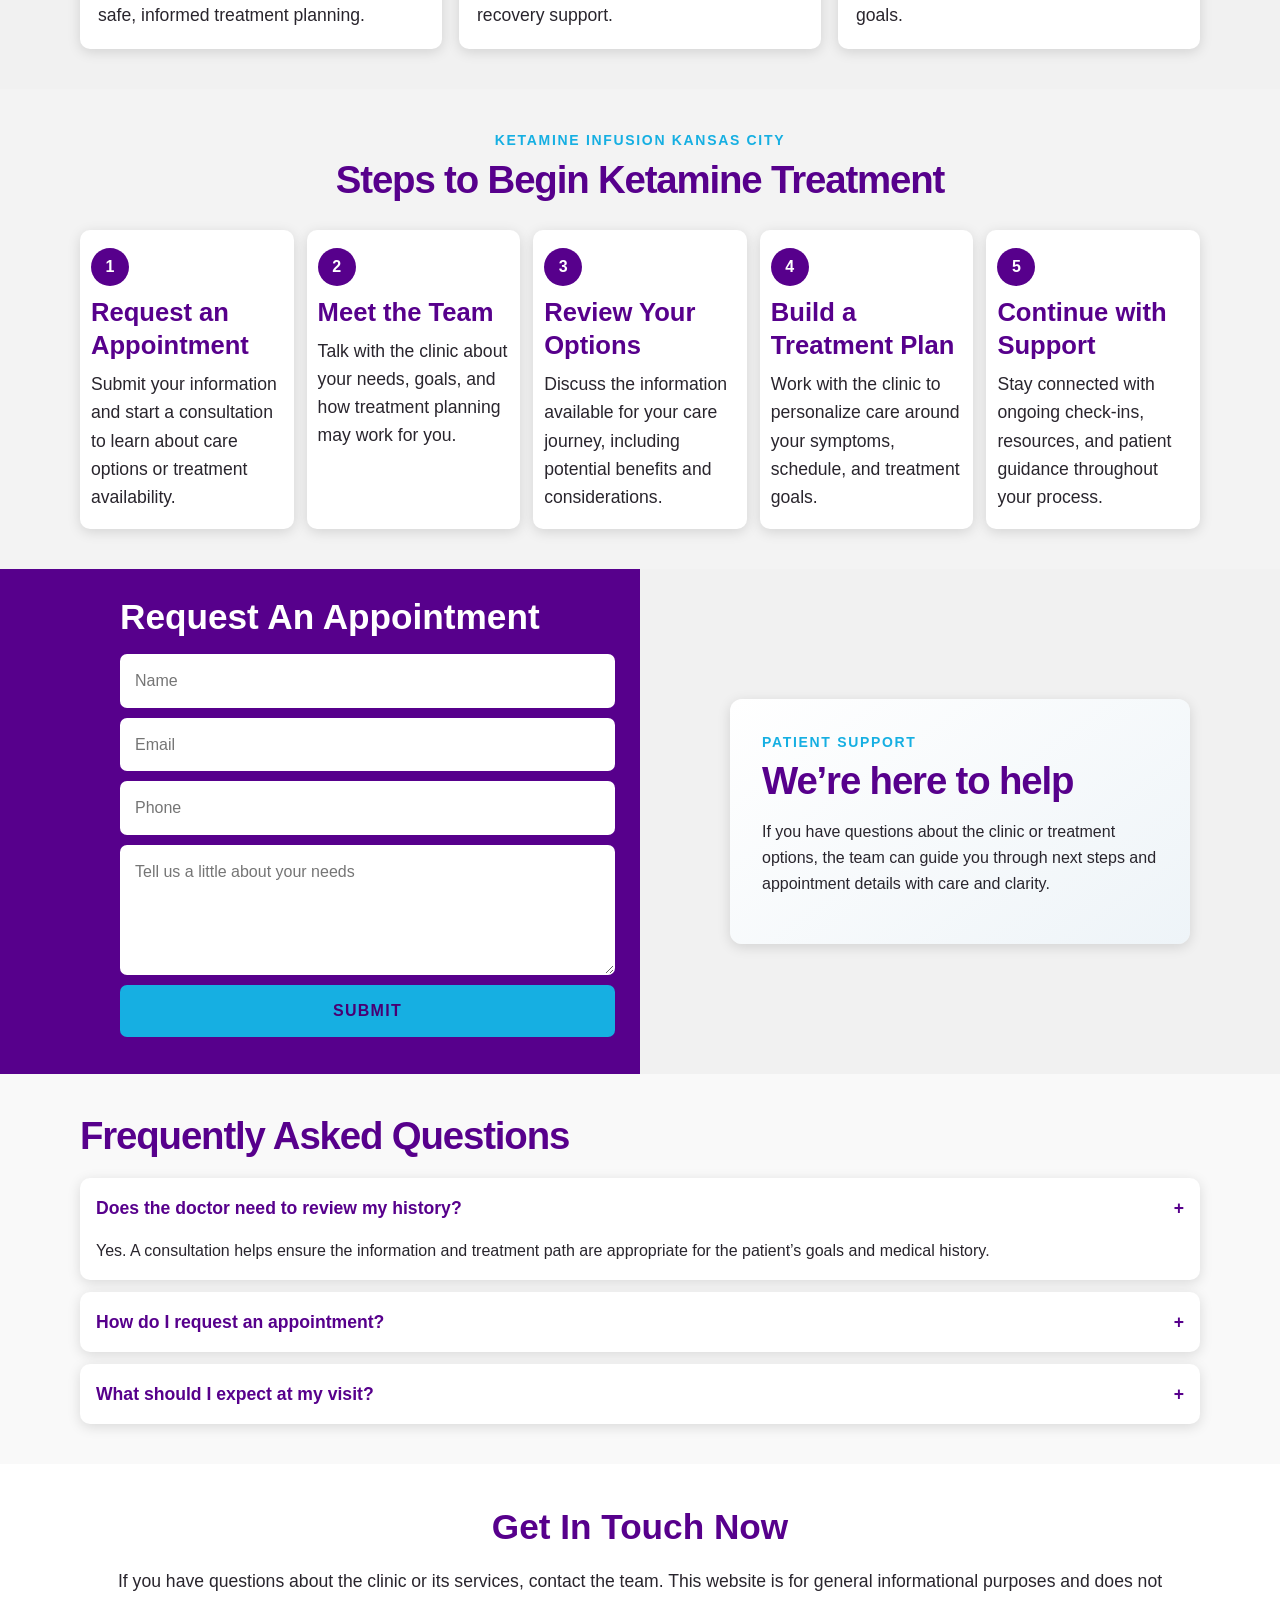
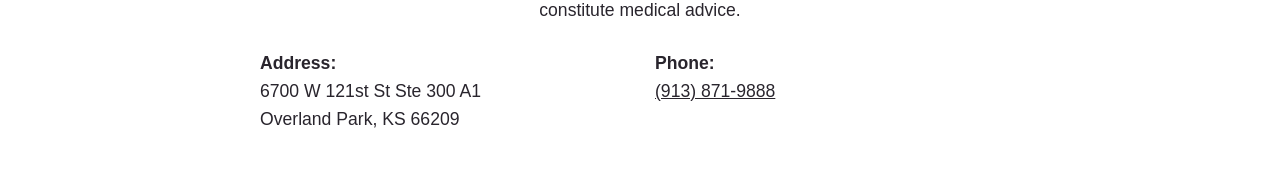
==== commit 89d7dd9d: "Update index-v2.html desktop typography without changing mobile styles" ====
--- a/index-v2.html
+++ b/index-v2.html
@@ -6,65 +6,884 @@
   <meta name="description" content="Balanced Ketamine in Kansas City. Learn about the clinic, treatment information, patient resources, and how to request an appointment.">
   <title>Balanced Ketamine | Kansas City</title>
   <style>
-    :root{--purple:#57008c;--purple-dark:#480073;--cyan:#16afe2;--cyan-light:#69cdf0;--ink:#29252d;--muted:#65616a;--pale:#f3f3f3;--white:#fff;--max:1040px;--shadow:0 3px 13px #00000020}
-    *{box-sizing:border-box}html{scroll-behavior:smooth}body{margin:0;color:var(--ink);background:#fff;font-family:"Century Gothic","Avenir Next",Avenir,Arial,sans-serif;font-size:14px;line-height:1.55}img{display:block;max-width:100%}a{color:inherit}button,input,textarea{font:inherit}.wrap{width:min(var(--max),calc(100% - 36px));margin-inline:auto}
-    .topbar{background:#fff}.top-inner{min-height:55px;display:flex;align-items:center;justify-content:space-between;gap:18px;width:min(1120px,calc(100% - 30px));margin:auto;font-size:10px;line-height:1.35}.brand{display:block;min-width:210px;text-align:center;text-decoration:none;color:var(--cyan);line-height:.9}.brand-name{font-size:29px;font-weight:700;letter-spacing:4px}.brand-sub{display:block;color:var(--purple);font-weight:700;letter-spacing:5px;font-size:9px;margin-top:5px}.brand-tag{display:block;color:var(--cyan);font-style:italic;font-size:7px;margin-top:4px}.top-item{display:flex;align-items:center;gap:8px;max-width:185px}.top-icon{color:var(--cyan);font-size:20px;font-weight:700}.social{display:flex;gap:7px}.social a{display:grid;width:21px;height:21px;border-radius:50%;place-items:center;background:#4267a9;color:white;font-weight:700;font-size:12px;text-decoration:none}.social a:last-child{background:#a6221b}
-    .nav{background:var(--purple);color:white}.nav-inner{width:min(1120px,100%);min-height:28px;margin:auto;display:flex;align-items:stretch;justify-content:center}.nav a{display:flex;align-items:center;justify-content:center;padding:8px 10px;text-decoration:none;text-transform:uppercase;font-size:9px;font-weight:700;white-space:nowrap}.nav a:hover,.nav a:focus-visible{background:#7000a9;outline-offset:-3px}.nav .active{box-shadow:inset 0 -3px var(--cyan)}.nav .nav-cta{background:var(--cyan);padding-inline:19px}.menu-toggle{display:none}
-    .hero{min-height:420px;display:flex;align-items:center;background:linear-gradient(90deg,#becbd4,#e1e4e6 52%,#aebcc7);position:relative;overflow:hidden}.hero:before{content:"AUTHORIZED HERO PHOTO SLOT";position:absolute;inset:0;display:grid;place-items:center;color:#64727c;font-size:13px;letter-spacing:2px;background:linear-gradient(135deg,transparent 0 43%,#ffffff35 43% 44%,transparent 44%),repeating-linear-gradient(0deg,transparent 0 88px,#ffffff35 89px 91px),linear-gradient(120deg,#aab8c3,#e1e3e4 48%,#b6c4ce)}.hero-content{width:min(var(--max),calc(100% - 36px));margin:auto;position:relative;display:flex;justify-content:flex-end}.hero-card{width:min(460px,50%);background:#ffffffdf;padding:24px 22px;box-shadow:0 2px 6px #00000012}h1,h2,h3,p{margin-top:0}.hero h1{color:var(--purple);font-size:clamp(24px,3vw,31px);line-height:1.18;margin-bottom:8px}.hero p{font-size:12px;margin-bottom:15px}.btn{display:inline-flex;align-items:center;justify-content:center;min-height:34px;padding:8px 18px;border:0;border-radius:99px;color:white;background:var(--purple);text-decoration:none;text-transform:uppercase;font-size:9px;font-weight:700;cursor:pointer}.btn:hover,.btn:focus-visible{background:var(--purple-dark)}.btn.cyan{background:var(--cyan)}.btn.cyan:hover{background:#098fbe}
-    .price-row{background:#f4f4f4;padding:16px 0}.price-inner{display:grid;grid-template-columns:1fr 1fr;gap:20px;align-items:center}.price-box{background:var(--cyan-light);color:#071d28;text-align:center;border-radius:17px;padding:11px 18px;box-shadow:var(--shadow);font-size:11px}.price-box strong{display:block;margin:2px 0 8px}.finance-slot{height:105px;display:grid;grid-template-columns:1.35fr .65fr;background:#517493;color:white;border:3px solid white;text-align:center;align-items:center;overflow:hidden}.finance-slot div:first-child{padding:8px;font-family:Georgia,serif;font-size:18px;letter-spacing:2px}.finance-slot small{display:block;font-family:Arial,sans-serif;font-size:10px;letter-spacing:0}.finance-photo{height:100%;background:linear-gradient(135deg,#d5c6b6,#8ca4a7);display:grid;place-items:center;font-size:9px;color:#27363a}
-    .intro-cards{background:#f5f5f5;padding:0 0 18px}.three-cols{display:grid;grid-template-columns:repeat(3,1fr);background:#fff;padding:15px 12px}.mini-card{padding:0 14px;border-right:1px solid #ddd;font-size:10px;line-height:1.45}.mini-card:last-child{border:0}.mini-icon{color:var(--purple);font-size:23px}.mini-card h3{color:var(--purple);font-size:12px;font-weight:500;margin:3px 0}section{padding:44px 0}.eyebrow{color:var(--cyan);font-size:11px;text-transform:uppercase;margin-bottom:2px}.section-title{color:var(--purple);font-size:clamp(22px,3vw,28px);line-height:1.2;margin-bottom:13px}.intro{padding-top:45px}.intro-head{display:flex;align-items:center;justify-content:space-between;gap:25px;margin-bottom:24px}.award-slot{width:130px;height:145px;flex:0 0 130px;display:grid;place-items:center;color:#fff;text-align:center;font-weight:700;font-size:11px;border-radius:48% 48% 45% 45%;background:radial-gradient(circle,#22546a 0 44%,#dbb845 46% 60%,transparent 61%)}.split{display:grid;grid-template-columns:1fr 1fr;align-items:center;gap:22px;margin:28px 0}.media-slot{min-height:235px;display:grid;place-items:center;text-align:center;color:#586976;font-size:10px;letter-spacing:1px;padding:14px;background:linear-gradient(135deg,#d8e1e6,#b5c5ce 50%,#e8e8e8);border:1px solid #e6e6e6}.media-slot.tall{min-height:265px}.text-cyan{color:var(--cyan);font-size:19px;font-weight:400;margin-bottom:3px}.split p,.history p{font-size:12px}.button-row{display:flex;gap:9px;flex-wrap:wrap;margin-top:12px}.history{margin-top:28px}.history-top{display:grid;grid-template-columns:1fr .9fr;gap:24px;align-items:start}
-    .conditions{background:#f1f1f1;text-align:center}.conditions .section-title{font-size:22px}.condition-grid{display:grid;grid-template-columns:repeat(3,1fr);gap:17px;margin-top:29px;text-align:center}.condition{background:white;border-radius:7px;box-shadow:var(--shadow);padding:17px 18px;min-height:220px}.condition-icon{color:var(--cyan);font-size:37px;line-height:1;margin:1px 0 11px}.condition h3{color:var(--cyan);font-size:12px;line-height:1.25;text-transform:uppercase;margin-bottom:8px}.condition p{font-size:10px;margin:0}.how .split{margin:0}.video-slot{min-height:220px;aspect-ratio:16/9;display:grid;place-items:center;background:linear-gradient(135deg,#536879,#9fb3bd);color:white;position:relative;border:3px solid var(--cyan);border-radius:9px;text-align:center}.play{border:0;border-radius:9px;background:#ec1837;color:white;font-size:24px;padding:3px 14px}.team{text-align:center;padding-top:10px}.team-grid{display:grid;grid-template-columns:1fr 1fr;gap:40px;width:80%;margin:25px auto 0;align-items:center}.doctor-slot{height:180px;border-radius:12px;display:grid;place-items:center;color:#59636b;background:linear-gradient(135deg,#d9d9d9,#a9b5bd);box-shadow:var(--shadow)}.team-grid figcaption{color:var(--purple);font-size:11px;margin-top:7px}figure{margin:0}
-    .appointment{display:grid;grid-template-columns:1fr 1fr;padding:0}.form-panel{background:var(--purple);color:white;padding:27px max(24px,calc((100vw - var(--max))/2));padding-right:25px}.form-panel h2{font-size:25px;margin-bottom:10px}.form-panel form{max-width:450px}.form-panel input,.form-panel textarea{width:100%;display:block;border:0;margin:5px 0;padding:10px;background:white;color:var(--ink);font-size:11px}.form-panel textarea{min-height:80px;resize:vertical}.form-note{color:#555;background:white;padding:7px;font-size:9px}.contact-panel{display:flex;flex-direction:column}.contact-photo{height:150px;background:linear-gradient(135deg,#a8b7b2,#d0c0ad);display:grid;place-items:center;color:#445;font-size:10px}.contact-info{background:var(--cyan);color:white;padding:15px 22px;font-size:12px}.resource-section{background:#f3f3f3}.resource-grid{display:grid;grid-template-columns:1fr 1fr;gap:36px;width:82%;margin:auto}.resource-image{height:180px;background:linear-gradient(135deg,#dacfc8,#a5c5c6);display:grid;place-items:center;color:#53616a;font-size:10px}.resource-card h3{color:var(--purple);font-size:19px;line-height:1.25;margin:13px 0}.split-cta{display:grid;grid-template-columns:1fr 1fr;padding:0;color:white}.split-cta>div{padding:25px max(25px,calc((100vw - var(--max))/2))}.purple-panel{background:var(--purple)}.cyan-panel{background:var(--cyan)}.split-cta h2{font-size:19px;margin-bottom:7px}.split-cta p{max-width:420px;font-size:11px}.banner{min-height:140px;display:grid;place-items:center;text-align:center;color:white;padding:22px;background:linear-gradient(#0005,#0005),linear-gradient(120deg,#9d927f,#d5c5b7,#858b7d);font-size:20px;line-height:1.3}.reviews{background:#f2f2f2;text-align:center}.reviews-main{width:min(340px,100%);margin:20px auto}.review-row{display:grid;grid-template-columns:1fr 1fr;gap:18px;width:82%;margin:auto}.review-row .video-slot{min-height:170px}
-    .steps{background:#f3f3f3;text-align:center}.step-grid{display:grid;grid-template-columns:repeat(5,1fr);gap:13px;margin-top:28px}.step{background:white;box-shadow:var(--shadow);padding:0 11px 12px;min-height:225px;border-radius:7px 7px 48px 48px;position:relative;font-size:10px}.step h3{color:white;background:var(--cyan);border-radius:4px;padding:10px 4px;font-size:11px;min-height:39px;margin:0 -4px 15px}.step:nth-child(even) h3{background:var(--purple)}.step-num{background:var(--cyan);color:white;border:7px solid #eee;border-radius:50%;width:66px;height:66px;display:grid;place-items:center;margin:13px auto 0;font-size:24px;font-weight:700}.step:nth-child(even) .step-num{background:var(--purple)}.faq{background:#f7f7f7}.faq h2{text-align:center;color:var(--purple);margin-bottom:20px}.faq-list{max-width:850px;margin:auto}.faq-item{background:white;margin:7px 0;box-shadow:0 1px 5px #0002}.faq-question{width:100%;padding:11px 14px;background:white;color:var(--purple);border:0;text-align:left;cursor:pointer;display:flex;justify-content:space-between;font-size:11px}.faq-answer{display:none;padding:0 14px 12px;font-size:11px}.faq-item.open .faq-answer{display:block}.faq-item.open .chevron{transform:rotate(180deg)}.chevron{transition:transform .2s}
-    .footer-contact{text-align:center;padding:35px 0 25px}.footer-contact h2{color:var(--purple);font-size:23px}.footer-grid{display:grid;grid-template-columns:1fr 1fr;gap:30px;margin:25px auto;max-width:720px;text-align:center}.contact-tiles{display:grid;grid-template-columns:1fr 1fr;gap:18px;align-content:center;font-size:10px}.contact-tiles strong{display:block;color:var(--cyan);font-size:21px}.map-slot{min-height:210px;background:#e6e9e5;color:#5f7174;display:grid;place-items:center;border:1px solid #ddd}.bottom-nav{background:var(--purple);color:white}.bottom-inner{display:flex;align-items:center;justify-content:space-between;gap:15px;min-height:42px}.bottom-links{display:flex;gap:15px;flex-wrap:wrap}.bottom-links a{text-decoration:none;text-transform:uppercase;font-weight:700;font-size:9px}.copyright{text-align:center;font-size:9px;padding:8px;color:#555}.to-top{position:fixed;right:12px;bottom:14px;z-index:5;border:0;border-radius:4px;background:var(--purple);color:white;padding:8px 11px;cursor:pointer}.sr-only{position:absolute;width:1px;height:1px;padding:0;margin:-1px;overflow:hidden;clip:rect(0,0,0,0);white-space:nowrap;border:0}
-    @media(max-width:800px){.top-inner{flex-wrap:wrap;padding:10px 0;justify-content:center}.brand{width:100%}.top-item{max-width:none}.nav-inner{flex-wrap:wrap}.nav a{font-size:8px;padding:8px 7px}.hero{min-height:360px}.hero-card{width:min(440px,65%)}.step-grid{grid-template-columns:repeat(3,1fr)}.form-panel{padding:25px}.team-grid{width:95%;gap:20px}}
-    @media(max-width:600px){.topbar .top-item:nth-of-type(2),.topbar .top-item:nth-of-type(3){display:none}.menu-toggle{display:block;width:100%;padding:10px;border:0;background:var(--purple);color:white;text-align:left;text-transform:uppercase;font-weight:700}.nav-inner{display:none;flex-direction:column}.nav-inner.open{display:flex}.nav a{min-height:39px;justify-content:flex-start;padding-left:18px;font-size:10px}.hero{min-height:380px;align-items:flex-end;padding:20px 0}.hero-content{justify-content:center}.hero-card{width:100%;padding:18px}.price-inner,.three-cols,.split,.history-top,.condition-grid,.team-grid,.appointment,.resource-grid,.split-cta,.review-row,.footer-grid{grid-template-columns:1fr}.three-cols{gap:13px}.mini-card{border:0;border-bottom:1px solid #ddd;padding:8px}.mini-card:last-child{border:0}.intro-head{align-items:flex-start}.award-slot{width:95px;height:110px;flex-basis:95px;font-size:9px}section{padding:35px 0}.media-slot,.media-slot.tall{min-height:210px}.condition-grid{gap:12px}.condition{min-height:0}.team-grid{width:100%}.appointment{display:grid}.form-panel{padding:24px 18px}.resource-grid,.review-row{width:100%}.resource-grid{gap:25px}.step-grid{grid-template-columns:1fr 1fr}.step{min-height:215px}.footer-grid{gap:18px}.bottom-inner{padding:12px 0;flex-direction:column}.bottom-links{justify-content:center}.finance-slot{height:95px}}
-    @media(prefers-reduced-motion:reduce){*,*::before,*::after{scroll-behavior:auto!important;transition:none!important}}
+    :root {
+      --purple: #57008c;
+      --purple-dark: #480073;
+      --cyan: #16afe2;
+      --cyan-light: #69cdf0;
+      --ink: #29252d;
+      --muted: #65616a;
+      --pale: #f3f3f3;
+      --white: #fff;
+      --shadow: 0 3px 13px rgba(0,0,0,0.13);
+      --max: 1040px;
+    }
+
+    * { box-sizing: border-box; }
+    html { scroll-behavior: smooth; }
+    body {
+      margin: 0;
+      color: var(--ink);
+      background: #fff;
+      font-family: "Century Gothic", "Avenir Next", Avenir, Arial, sans-serif;
+      font-size: 14px;
+      line-height: 1.6;
+    }
+
+    a { color: inherit; }
+
+    .wrap {
+      width: min(1120px, calc(100% - 30px));
+      margin: 0 auto;
+    }
+
+    .topbar {
+      background: #fff;
+      border-bottom: 1px solid rgba(0,0,0,.05);
+    }
+
+    .top-inner {
+      min-height: 55px;
+      display: flex;
+      align-items: center;
+      justify-content: space-between;
+      gap: 18px;
+      width: min(1120px, calc(100% - 30px));
+      margin: auto;
+      font-size: 10px;
+      line-height: 1.35;
+    }
+
+    .brand {
+      display: flex;
+      align-items: center;
+      gap: 0;
+      text-decoration: none;
+      color: var(--purple);
+      font-weight: 700;
+      letter-spacing: .04em;
+      text-transform: uppercase;
+      white-space: nowrap;
+    }
+
+    .brand-name,
+    .brand-sub,
+    .brand-tag {
+      display: inline-block;
+      line-height: 1;
+    }
+
+    .brand-name {
+      font-size: 16px;
+      color: var(--purple);
+      margin-right: 2px;
+    }
+
+    .brand-sub {
+      font-size: 20px;
+      color: var(--purple);
+      margin-right: 6px;
+    }
+
+    .brand-tag {
+      font-size: 9px;
+      color: var(--muted);
+      text-transform: none;
+      letter-spacing: 0;
+      max-width: 105px;
+      line-height: 1.2;
+    }
+
+    .top-item {
+      display: flex;
+      align-items: flex-start;
+      gap: 8px;
+      color: var(--ink);
+      font-weight: 600;
+    }
+
+    .top-icon {
+      font-size: 18px;
+      color: var(--purple);
+      line-height: 1;
+      transform: translateY(1px);
+    }
+
+    .top-item a {
+      color: var(--purple);
+      text-decoration: none;
+      font-weight: 700;
+    }
+
+    .social {
+      display: flex;
+      align-items: center;
+      gap: 8px;
+    }
+
+    .social a {
+      display: inline-flex;
+      align-items: center;
+      justify-content: center;
+      width: 22px;
+      height: 22px;
+      border-radius: 50%;
+      background: var(--purple);
+      color: var(--white);
+      text-decoration: none;
+      font-weight: 700;
+      font-size: 12px;
+    }
+
+    .nav {
+      background: var(--purple);
+      color: white;
+    }
+
+    .nav-inner {
+      width: min(1120px, 100%);
+      min-height: 28px;
+      margin: auto;
+      display: flex;
+      align-items: stretch;
+      justify-content: center;
+      flex-wrap: wrap;
+    }
+
+    .nav a {
+      display: flex;
+      align-items: center;
+      justify-content: center;
+      padding: 9px 12px;
+      color: var(--white);
+      text-decoration: none;
+      text-transform: uppercase;
+      font-size: 10px;
+      letter-spacing: .08em;
+      font-weight: 700;
+      transition: background-color .2s ease;
+    }
+
+    .nav a:hover,
+    .nav a.active {
+      background: rgba(255,255,255,.08);
+    }
+
+    .hero {
+      min-height: 420px;
+      display: flex;
+      align-items: center;
+      background: linear-gradient(90deg, #becbd4, #e1e4e6 52%, #aebcc7);
+      position: relative;
+      overflow: hidden;
+    }
+
+    .hero::before {
+      content: "AUTHORIZED HERO PHOTO SLOT";
+      position: absolute;
+      inset: 0;
+      display: grid;
+      place-items: center;
+      color: rgba(26,30,38,.45);
+      font-size: 28px;
+      font-weight: 700;
+      text-transform: uppercase;
+      letter-spacing: .12em;
+      text-align: center;
+    }
+
+    .hero-content {
+      position: relative;
+      z-index: 1;
+      width: min(1120px, calc(100% - 30px));
+      margin: 0 auto;
+    }
+
+    .hero-card {
+      max-width: 510px;
+      background: rgba(255,255,255,.16);
+      backdrop-filter: blur(1px);
+      padding: 24px 26px 18px;
+      border-radius: 18px;
+      box-shadow: var(--shadow);
+    }
+
+    h1 {
+      margin: 0 0 10px;
+      color: var(--purple);
+      font-size: clamp(28px, 3vw, 48px);
+      line-height: 1.05;
+      letter-spacing: -.04em;
+    }
+
+    .hero-card p {
+      margin: 0;
+      font-size: 18px;
+      line-height: 1.5;
+      color: var(--ink);
+      font-weight: 600;
+    }
+
+    .price-row {
+      background: #f4f4f4;
+      padding: 16px 0;
+    }
+
+    .price-inner {
+      display: grid;
+      grid-template-columns: 1fr 1fr;
+      gap: 20px;
+      align-items: center;
+    }
+
+    .price-box {
+      background: var(--cyan-light);
+      color: #071d28;
+      text-align: center;
+      padding: 16px 18px;
+      border-radius: 10px;
+      box-shadow: var(--shadow);
+      font-weight: 700;
+    }
+
+    .price-box strong {
+      display: block;
+      font-size: 16px;
+      line-height: 1.4;
+    }
+
+    .intro-cards {
+      background: #f5f5f5;
+      padding: 0 0 18px;
+    }
+
+    .three-cols {
+      display: grid;
+      grid-template-columns: repeat(3, 1fr);
+      background: #fff;
+      padding: 15px 12px;
+      gap: 0;
+    }
+
+    .mini-card {
+      padding: 0 14px;
+      border-right: 1px solid #e7e7e7;
+    }
+
+    .mini-card:last-child {
+      border-right: none;
+    }
+
+    .mini-icon {
+      font-size: 28px;
+      color: var(--cyan);
+      margin-bottom: 8px;
+    }
+
+    .mini-card h3 {
+      margin: 0 0 6px;
+      font-size: 24px;
+      color: var(--purple);
+    }
+
+    .mini-card p,
+    .intro p,
+    .condition p,
+    .faq-item p,
+    .resource-card p,
+    .step p,
+    .footer-contact p {
+      font-size: 15px;
+      line-height: 1.6;
+      color: var(--ink);
+      margin: 0;
+    }
+
+    section {
+      padding: 40px 0;
+    }
+
+    .eyebrow {
+      color: var(--cyan);
+      font-size: 14px;
+      font-weight: 700;
+      text-transform: uppercase;
+      letter-spacing: .12em;
+      margin-bottom: 6px;
+    }
+
+    .section-title {
+      color: var(--purple);
+      font-size: clamp(24px, 2.4vw, 38px);
+      letter-spacing: -.03em;
+      line-height: 1.15;
+      margin: 0 0 16px;
+    }
+
+    .intro-head {
+      display: grid;
+      grid-template-columns: 1.2fr .8fr;
+      gap: 30px;
+      align-items: start;
+    }
+
+    .history {
+      background: #f4f4f4;
+      padding: 22px 20px;
+      border-radius: 10px;
+    }
+
+    .history-top h3,
+    .text-cyan {
+      color: var(--purple);
+      margin: 0 0 8px;
+      font-size: 22px;
+      line-height: 1.2;
+    }
+
+    .conditions {
+      background: #f1f1f1;
+      text-align: center;
+    }
+
+    .condition-grid {
+      display: grid;
+      grid-template-columns: repeat(3, 1fr);
+      gap: 17px;
+      margin-top: 29px;
+      text-align: left;
+    }
+
+    .condition {
+      background: #fff;
+      border-radius: 10px;
+      box-shadow: var(--shadow);
+      padding: 20px 18px;
+    }
+
+    .condition-icon {
+      font-size: 30px;
+      color: var(--cyan);
+      margin-bottom: 10px;
+    }
+
+    .condition h3 {
+      margin: 0 0 8px;
+      color: var(--purple);
+      font-size: 20px;
+      line-height: 1.2;
+    }
+
+    .appointment {
+      display: grid;
+      grid-template-columns: 1fr 1fr;
+      padding: 0;
+      background: #f1f1f1;
+    }
+
+    .form-panel {
+      background: var(--purple);
+      color: white;
+      padding: 27px max(24px, calc((100vw - var(--max)) / 2));
+      padding-right: 25px;
+    }
+
+    .form-panel h2 {
+      margin: 0 0 16px;
+      font-size: 32px;
+      line-height: 1.2;
+    }
+
+    .form-panel form {
+      display: grid;
+      gap: 10px;
+    }
+
+    .form-panel input,
+    .form-panel textarea,
+    .form-panel select,
+    .form-panel button {
+      width: 100%;
+      padding: 13px 14px;
+      border-radius: 7px;
+      border: 1px solid rgba(255,255,255,.25);
+      font: inherit;
+    }
+
+    .form-panel button {
+      background: var(--cyan);
+      color: var(--purple-dark);
+      border: none;
+      font-weight: 800;
+      text-transform: uppercase;
+      letter-spacing: .08em;
+      cursor: pointer;
+    }
+
+    .sr-only {
+      position: absolute;
+      width: 1px;
+      height: 1px;
+      padding: 0;
+      margin: -1px;
+      overflow: hidden;
+      clip: rect(0, 0, 0, 0);
+      border: 0;
+    }
+
+    .steps {
+      background: #f3f3f3;
+      text-align: center;
+    }
+
+    .step-grid {
+      display: grid;
+      grid-template-columns: repeat(5, 1fr);
+      gap: 13px;
+      margin-top: 28px;
+    }
+
+    .step {
+      background: white;
+      box-shadow: var(--shadow);
+      padding: 0 11px 18px;
+      min-height: 220px;
+      border-radius: 10px;
+      text-align: left;
+    }
+
+    .step-num {
+      display: inline-flex;
+      width: 38px;
+      height: 38px;
+      align-items: center;
+      justify-content: center;
+      border-radius: 50%;
+      background: var(--purple);
+      color: var(--white);
+      font-weight: 800;
+      margin-top: 18px;
+      margin-bottom: 10px;
+    }
+
+    .step h3 {
+      margin: 0 0 8px;
+      color: var(--purple);
+      font-size: 18px;
+      line-height: 1.3;
+    }
+
+    .faq {
+      background: #f9f9f9;
+    }
+
+    .faq-list {
+      display: grid;
+      gap: 12px;
+      margin-top: 20px;
+    }
+
+    .faq-item {
+      background: #fff;
+      border-radius: 10px;
+      box-shadow: var(--shadow);
+      padding: 0 16px;
+    }
+
+    .faq-question {
+      width: 100%;
+      text-align: left;
+      background: transparent;
+      border: none;
+      font: inherit;
+      font-weight: 700;
+      color: var(--purple);
+      cursor: pointer;
+      padding: 16px 0;
+      display: flex;
+      justify-content: space-between;
+      align-items: center;
+      gap: 12px;
+    }
+
+    .faq-answer {
+      display: none;
+      padding: 0 0 16px;
+      color: var(--ink);
+    }
+
+    .faq-item.open .faq-answer {
+      display: block;
+    }
+
+    .footer-contact {
+      text-align: center;
+      padding: 35px 0 25px;
+      background: #fff;
+    }
+
+    .footer-contact h2 {
+      color: var(--purple);
+      font-size: 23px;
+      margin: 0 0 12px;
+    }
+
+    .footer-grid {
+      display: grid;
+      grid-template-columns: 1fr 1fr;
+      gap: 30px;
+      margin: 25px auto;
+      max-width: 760px;
+      text-align: left;
+    }
+
+    .to-top {
+      position: fixed;
+      right: 18px;
+      bottom: 18px;
+      width: 46px;
+      height: 46px;
+      border: none;
+      border-radius: 50%;
+      background: var(--purple);
+      color: var(--white);
+      cursor: pointer;
+      font-size: 24px;
+    }
+
+    @media (min-width: 801px) {
+      body {
+        font-size: 16px;
+      }
+
+      .top-inner {
+        font-size: 12px;
+      }
+
+      .brand-name {
+        font-size: 22px;
+      }
+
+      .brand-sub {
+        font-size: 28px;
+      }
+
+      .brand-tag {
+        font-size: 11px;
+      }
+
+      .nav a {
+        font-size: 12px;
+        padding: 12px 16px;
+      }
+
+      .hero-card {
+        max-width: 620px;
+        padding: 32px 34px 24px;
+      }
+
+      h1 {
+        font-size: clamp(42px, 4vw, 72px);
+      }
+
+      .hero-card p {
+        font-size: 21px;
+      }
+
+      .section-title {
+        font-size: clamp(30px, 3vw, 48px);
+      }
+
+      .mini-card h3,
+      .condition h3,
+      .step h3,
+      .history-top h3,
+      .text-cyan {
+        font-size: 1.6em;
+      }
+
+      .mini-card p,
+      .intro p,
+      .condition p,
+      .faq-item p,
+      .resource-card p,
+      .step p,
+      .footer-contact p,
+      .price-box strong,
+      .top-item,
+      .nav a,
+      .faq-question {
+        font-size: 1.1em;
+      }
+
+      .price-box {
+        padding: 22px 20px;
+      }
+
+      .form-panel h2,
+      .footer-contact h2 {
+        font-size: 2.2em;
+      }
+    }
   </style>
 </head>
 <body>
   <header id="top">
-    <div class="topbar"><div class="top-inner">
-      <a class="brand" href="#top" aria-label="Balanced Ketamine home"><span class="brand-name">balanced</span><span class="brand-sub">KETAMINE</span><span class="brand-tag">Comfort and Healing for Those in Need</span></a>
-      <div class="top-item"><span class="top-icon">⌖</span><span>6700 W 121st St Ste 300 A1,<br>Overland Park, KS 66209,<br>United States</span></div>
-      <div class="top-item"><span class="top-icon">◷</span><span>Monday-Friday 8:00am to<br>4:30pm</span></div>
-      <div class="top-item"><span class="top-icon">▣</span><span>Call To Request An Appointment<br><a href="tel:+19138719888">(913) 871-9888</a></span></div>
-      <div class="social" aria-label="Social links"><a href="#" aria-label="Facebook">f</a><a href="#" aria-label="YouTube">▶</a></div>
-    </div></div>
-    <nav class="nav" aria-label="Main navigation"><button class="menu-toggle" aria-expanded="false" aria-controls="main-menu">☰ Menu</button><div class="nav-inner" id="main-menu">
-      <a class="active" href="#top">Home</a><a href="#team">About Us</a><a href="#conditions">Treatments</a><a href="#expect">What to Expect</a><a href="#contact">Contact Us</a><a href="#videos">Media</a><a href="#reviews">Testimonials</a><a href="#steps">Patient Packet</a><a class="nav-cta" href="#appointment">▣ &nbsp;Request an Appointment</a>
-    </div></nav>
+    <div class="topbar">
+      <div class="top-inner">
+        <a class="brand" href="#top" aria-label="Balanced Ketamine home">
+          <span class="brand-name">balanced</span>
+          <span class="brand-sub">KETAMINE</span>
+          <span class="brand-tag">Comfort and Healing for Everyday Life</span>
+        </a>
+
+        <div class="top-item">
+          <span class="top-icon">⌖</span>
+          <span>6700 W 121st St Ste 300 A1,<br>Overland Park, KS 66209,<br>United States</span>
+        </div>
+
+        <div class="top-item">
+          <span class="top-icon">◷</span>
+          <span>Monday-Friday 8:00am to<br>4:30pm</span>
+        </div>
+
+        <div class="top-item">
+          <span class="top-icon">▣</span>
+          <span>Call To Request An Appointment<br><a href="tel:+19138719888">(913) 871-9888</a></span>
+        </div>
+
+        <div class="social" aria-label="Social links">
+          <a href="#" aria-label="Facebook">f</a>
+          <a href="#" aria-label="YouTube">▶</a>
+        </div>
+      </div>
+    </div>
+
+    <nav class="nav" aria-label="Main navigation">
+      <div class="nav-inner" id="main-menu">
+        <a class="active" href="#top">Home</a>
+        <a href="#team">About Us</a>
+        <a href="#conditions">Treatments</a>
+        <a href="#expect">What to Expect</a>
+        <a href="#contact">Contact Us</a>
+        <a href="#videos">More Info</a>
+      </div>
+    </nav>
   </header>
+
   <main>
-    <section class="hero" aria-label="Welcome"><div class="hero-content"><div class="hero-card"><h1>Hope, One Step Closer!<br>Healing Made Possible<br>With Ketamine</h1><p>Conveniently located in Overland Park at 6700 W 121st St, Ste 300 A1, our clinic welcomes patients from across the Kansas City metro, including Leawood, Mission Hills, Kansas City, MO, Prairie Village, Lenexa, Olathe, Shawnee, and surrounding areas.</p><a class="btn" href="#appointment">Request an Appointment</a></div></div></section>
-    <div class="price-row"><div class="wrap price-inner"><div class="price-box"><strong>Infusion Sessions: $300–$680 each</strong><strong>Full Treatment Series: $1800–$3,700</strong>Flexible pricing – pay per session or save with a complete treatment series. Financing available.</div><div class="finance-slot" aria-label="Financing banner placeholder"><div>ADVANCE CARE<small>Innovative Financing Solutions for Medical Expenses<br>APPLY NOW · Interest-free financing · Instant approvals</small></div><div class="finance-photo">Authorized banner image</div></div></div></div>
-    <div class="intro-cards"><div class="wrap three-cols"><article class="mini-card"><div class="mini-icon">♧</div><h3>Ketamine for Depression</h3><p>Living with depression can feel like carrying a weight that never lifts. Learn about care options and speak with a qualified clinician.</p></article><article class="mini-card"><div class="mini-icon">♧</div><h3>Ketamine for Anxiety</h3><p>Anxiety can make everyday thoughts and decisions feel overwhelming. Explore treatment information and available resources.</p></article><article class="mini-card"><div class="mini-icon">♧</div><h3>Ketamine for Chronic Pain</h3><p>Chronic pain affects daily life. Find information about the clinic’s services and how to discuss care with the team.</p></article></div></div>
-    <section class="intro"><div class="wrap"><div class="intro-head"><div><div class="eyebrow">Welcome to Balanced Ketamine</div><h2 class="section-title">KETAMINE INFUSION IN KANSAS CITY</h2><p>Balanced Ketamine is a mental health treatment center providing ketamine infusion therapy. The clinic describes its approach as a blend of science, compassion, and integrity. Clinical statements should be reviewed and approved by the responsible clinician before publication.</p></div><div class="award-slot" aria-label="Award image placeholder">AUTHORIZED<br>AWARD<br>ARTWORK</div></div>
-      <div class="split"><div class="media-slot tall">AUTHORIZED IMAGE SLOT<br>Ketamine infusion therapy</div><div><h3 class="text-cyan">What is Ketamine Infusion Therapy?</h3><p>Ketamine infusion therapy involves administration of ketamine in a clinical setting. Treatment details, potential risks, benefits, and eligibility should be discussed with a qualified healthcare professional.</p><div class="button-row"><a class="btn" href="#conditions">Read Details</a><a class="btn cyan" href="#resources">Download Our PDF</a></div></div></div>
-      <div class="history"><div class="history-top"><div><h3 class="text-cyan">Ketamine is not just a modern treatment</h3><h3 style="font-size:14px;margin:0 0 5px">It has a place in history</h3><p>Ketamine has a history of use in medicine, including as an anesthetic. Historical and medical descriptions should be checked against reliable sources and reviewed before publication.</p><p>Use of ketamine for specific conditions may be off-label. The site should clearly distinguish approved uses from off-label uses and avoid making unsupported treatment claims.</p></div><div class="media-slot tall">AUTHORIZED IMAGE SLOT<br>Clinic / care team</div></div><p>Any description of treatment, outcomes, or clinical history on a live healthcare website should be reviewed for accuracy by the responsible clinician. This recreation does not provide medical advice.</p></div>
-    </div></section>
-    <section class="conditions" id="conditions"><div class="wrap"><div class="eyebrow">Benefits of Ketamine Infusion Therapy</div><h2 class="section-title">How Does Ketamine Therapy Work? What Does It Treat?</h2><p>The reference homepage presents several treatment categories. This visual recreation uses neutral descriptions pending clinical review.</p><div class="condition-grid">
-      <article class="condition"><div class="condition-icon">♧</div><h3>Ketamine for Chronic Pain</h3><p>Information about chronic pain care and available treatment discussions. Individual assessment is needed.</p></article><article class="condition"><div class="condition-icon">◉</div><h3>Ketamine for Depression and Anxiety</h3><p>Learn about the clinic’s services and discuss potential options with a qualified provider.</p></article><article class="condition"><div class="condition-icon">❖</div><h3>Ketamine for PTSD</h3><p>Explore educational information and speak with a clinician about treatment considerations.</p></article><article class="condition"><div class="condition-icon">◉</div><h3>Ketamine for Bipolar Disorder</h3><p>Clinical suitability and risks require individualized evaluation by a qualified professional.</p></article><article class="condition"><div class="condition-icon">✺</div><h3>Ketamine for Migraine Headaches</h3><p>Discuss persistent symptoms and available care with your healthcare provider.</p></article><article class="condition"><div class="condition-icon">◯</div><h3>Ketamine for Nerve Pain</h3><p>Find out more about the clinic’s services and ask a clinician about potential care options.</p></article>
-    </div></div></section>
-    <section class="how" id="videos"><div class="wrap"><div class="split"><div><h2 class="section-title">How Does It Work?</h2><p>Ketamine treatment and its potential effects are complex. A clinician can explain the procedure, monitoring, possible side effects, and whether treatment is appropriate for an individual.</p><p>Use this area for reviewed educational content and approved patient information. Do not rely on this page as a substitute for medical advice.</p></div><div class="video-slot" role="img" aria-label="Authorized educational video thumbnail placeholder"><span>AUTHORIZED EDUCATIONAL VIDEO<br><button class="play" aria-label="Video preview placeholder">▶</button></span></div></div>
-      <div class="team" id="team"><div class="eyebrow">Our Team</div><h2 class="section-title">Meet Our Specialists</h2><p>Our team is dedicated to helping patients learn about available care and treatment options.</p><div class="team-grid"><figure><div class="doctor-slot">AUTHORIZED CLINICIAN PHOTO</div><figcaption>Dr. Raza Jafri</figcaption></figure><div class="video-slot" role="img" aria-label="Authorized team video placeholder"><span>AUTHORIZED TEAM VIDEO<br><button class="play" aria-label="Video preview placeholder">▶</button></span></div></div></div>
-    </div></section>
-    <section class="appointment" id="appointment"><div class="form-panel"><h2>Request An Appointment</h2><form id="appointment-form"><label class="sr-only" for="name">Name</label><input id="name" name="name" autocomplete="name" placeholder="Name: *" required><label class="sr-only" for="phone">Phone</label><input id="phone" name="phone" type="tel" autocomplete="tel" placeholder="Phone: *" required><label class="sr-only" for="email">Email address</label><input id="email" name="email" type="email" autocomplete="email" placeholder="Email Address: *" required><label class="sr-only" for="message">Message</label><textarea id="message" name="message" placeholder="Please do not include sensitive medical information."></textarea><div class="form-note">This demonstration form does not transmit information. Do not enter health or other sensitive information.</div><p style="margin:10px 0"><button class="btn cyan" type="submit">Request an Appointment</button></p><p id="form-status" role="status" aria-live="polite"></p></form></div><div class="contact-panel" id="contact"><div class="contact-photo">AUTHORIZED CLINIC PHOTO</div><div class="contact-info"><p>Are you interested in seeking treatment with Ketamine Infusion in Kansas City?</p><p><strong>⌖ &nbsp;6700 W 121st St Ste 300 A1, Overland Park, KS 66209, United States</strong></p><p><strong>◷ &nbsp;Monday-Friday 8:00am to 4:30pm</strong></p></div></div></section>
-    <section class="resource-section" id="resources"><div class="wrap resource-grid"><article class="resource-card"><div class="resource-image">AUTHORIZED RESOURCE IMAGE</div><h3>The Day of Your Ketamine Infusion Kansas City</h3><a class="btn cyan" href="#expect">What to Expect</a></article><article class="resource-card"><div class="resource-image">AUTHORIZED RESOURCE IMAGE</div><h3>What are the risks of Ketamine infusions?</h3><a class="btn cyan" href="#faq">Frequently Asked Questions</a></article></div></section>
-    <section class="split-cta" id="steps"><div class="purple-panel"><h2>PATIENT REFERRAL</h2><p>We look forward to working with you to coordinate patient care. Use an approved secure referral method for any patient information.</p><a class="btn cyan" href="#contact">Refer a Patient</a></div><div class="cyan-panel"><h2>IS KETAMINE RIGHT FOR ME?</h2><p>Discuss your health history, treatment options, and any questions with a qualified healthcare professional.</p><a class="btn" href="#appointment">Request an Appointment</a></div></section>
-    <div class="banner">Reclaim your mental health and resilience with<br>Personalized Ketamine Infusion Therapy in Kansas City</div>
-    <section class="reviews" id="reviews"><div class="wrap"><div class="eyebrow">Our Reviews</div><h2 class="section-title">What Our Patients’ Say</h2><div class="video-slot reviews-main" role="img" aria-label="Authorized testimonial video placeholder"><span>AUTHORIZED TESTIMONIAL VIDEO<br><button class="play" aria-label="Video preview placeholder">▶</button></span></div><div class="review-row"><div class="video-slot" role="img" aria-label="Authorized testimonial video placeholder"><span>AUTHORIZED VIDEO<br><button class="play" aria-label="Video preview placeholder">▶</button></span></div><div class="video-slot" role="img" aria-label="Authorized testimonial video placeholder"><span>AUTHORIZED VIDEO<br><button class="play" aria-label="Video preview placeholder">▶</button></span></div></div></div></section>
-    <section id="expect"><div class="wrap"><div class="eyebrow" style="text-align:center">What to Expect From</div><h2 class="section-title" style="text-align:center">Your Ketamine Infusion Therapy</h2><div class="split"><div><p>Before treatment, consult the clinic for current preparation instructions. Any medical guidance published here must be reviewed and approved by the responsible clinician.</p><p>Clinic staff should explain the appointment process, monitoring, recovery, and any follow-up instructions. Individual experiences and risks vary.</p><p>Do not drive if a clinician or medication instructions advise against it. Confirm transportation and aftercare details with the care team.</p></div><div class="media-slot">AUTHORIZED IMAGE SLOT<br>Infusion equipment</div></div></div></section>
-    <section class="steps"><div class="wrap"><div class="eyebrow">Ketamine Infusion Kansas City</div><h2 class="section-title">Steps to Begin Ketamine Treatment</h2><div class="step-grid"><article class="step"><h3>Contact Us</h3><p>Reach out to the clinic with general questions about services and appointments.</p><div class="step-num">1</div></article><article class="step"><h3>Verify Insurance</h3><p>Ask the clinic about insurance and payment information relevant to your visit.</p><div class="step-num">2</div></article><article class="step"><h3>Obtain Referral</h3><p>Confirm whether a referral is needed and how to submit it securely.</p><div class="step-num">3</div></article><article class="step"><h3>Book Your Consultation</h3><p>Schedule a consultation to discuss your health history and questions.</p><div class="step-num">4</div></article><article class="step"><h3>Prepare for the Visit</h3><p>Follow the clinician-approved instructions provided for your appointment.</p><div class="step-num">5</div></article></div></div></section>
-    <section class="faq" id="faq"><div class="wrap"><h2>Frequently Ask Questions</h2><div class="faq-list"><div class="faq-item open"><button class="faq-question" aria-expanded="true">Does the doctor prescribe pain medications? <span class="chevron">⌄</span></button><div class="faq-answer">For questions about prescriptions, contact the clinic directly. Prescribing decisions require individual medical review.</div></div><div class="faq-item"><button class="faq-question" aria-expanded="false">What insurance do you accept? <span class="chevron">⌄</span></button><div class="faq-answer">Contact the clinic to confirm current insurance and payment information.</div></div><div class="faq-item"><button class="faq-question" aria-expanded="false">Do you offer payment plans? <span class="chevron">⌄</span></button><div class="faq-answer">Ask the clinic about current payment and financing options and review all terms before enrolling.</div></div><div class="faq-item"><button class="faq-question" aria-expanded="false">What treatments do you offer besides medications? <span class="chevron">⌄</span></button><div class="faq-answer">Contact the clinic for an up-to-date description of services.</div></div><div class="faq-item"><button class="faq-question" aria-expanded="false">Is a urine drug screen (UDS) required? <span class="chevron">⌄</span></button><div class="faq-answer">Requirements can vary. Ask the clinic what applies to your consultation.</div></div><div class="faq-item"><button class="faq-question" aria-expanded="false">Do I need a referral? <span class="chevron">⌄</span></button><div class="faq-answer">Contact the clinic to confirm whether a referral is needed and how to provide it securely.</div></div><div class="faq-item"><button class="faq-question" aria-expanded="false">What conditions do you treat? <span class="chevron">⌄</span></button><div class="faq-answer">Refer to the treatment information on the clinic’s website and discuss suitability with a qualified clinician.</div></div><div class="faq-item"><button class="faq-question" aria-expanded="false">What should I expect at my first visit? <span class="chevron">⌄</span></button><div class="faq-answer">Ask the clinic about consultation steps, required documents, and any preparation instructions.</div></div><div class="faq-item"><button class="faq-question" aria-expanded="false">Do you offer telehealth visits? <span class="chevron">⌄</span></button><div class="faq-answer">Contact the clinic for current appointment formats and availability.</div></div><div class="faq-item"><button class="faq-question" aria-expanded="false">What should I bring? <span class="chevron">⌄</span></button><div class="faq-answer">Confirm visit-specific instructions with the clinic before your appointment.</div></div></div></div></section>
+    <section class="hero" aria-label="Welcome">
+      <div class="hero-content">
+        <div class="hero-card">
+          <h1>Hope, One Step Closer!<br>Healing Made Possible<br>With Ketamine</h1>
+          <p>Conveniently located in Overland Park, Kansas, our clinic helps patients explore infusion-based treatment options for mood, pain, and recovery support.</p>
+        </div>
+      </div>
+    </section>
+
+    <div class="price-row">
+      <div class="wrap price-inner">
+        <div class="price-box">
+          <strong>Infusion Sessions: $300–$680 each</strong>
+          <strong>Full Treatment Series: $1800–$3,700</strong>
+        </div>
+        <div class="price-box">
+          <strong>Flexible payment options available</strong>
+          <strong>Call to learn more about treatment planning</strong>
+        </div>
+      </div>
+    </div>
+
+    <div class="intro-cards">
+      <div class="wrap three-cols">
+        <article class="mini-card">
+          <div class="mini-icon">♧</div>
+          <h3>Ketamine for Depression</h3>
+          <p>Therapy can help people manage symptoms of depression and improve quality of life through structured treatment plans.</p>
+        </article>
+
+        <article class="mini-card">
+          <div class="mini-icon">✦</div>
+          <h3>Ketamine for Anxiety</h3>
+          <p>Some patients explore ketamine options for stress, anxiety, and related conditions with medical guidance.</p>
+        </article>
+
+        <article class="mini-card">
+          <div class="mini-icon">◈</div>
+          <h3>Ketamine for Chronic Pain</h3>
+          <p>Individualized treatment discussions may help patients learn about available pain-management approaches.</p>
+        </article>
+      </div>
+    </div>
+
+    <section class="intro">
+      <div class="wrap intro-head">
+        <div>
+          <div class="eyebrow">Welcome to Balanced Ketamine</div>
+          <h2 class="section-title">KETAMINE INFUSION IN KANSAS CITY</h2>
+          <p>Balanced Ketamine provides a welcoming, patient-centered environment for conversation about treatment options and recovery goals. We believe every individual deserves information, empathy, and care that matches their needs.</p>
+        </div>
+
+        <div class="history">
+          <div class="history-top">
+            <div>
+              <h3 class="text-cyan">Ketamine is not just a modern treatment</h3>
+              <h3>It has a place in history</h3>
+            </div>
+            <p>Ketamine has been studied for decades and continues to be used in medically supervised settings to support patients exploring targeted care pathways.</p>
+          </div>
+        </div>
+      </div>
+    </section>
+
+    <section class="conditions" id="conditions">
+      <div class="wrap">
+        <div class="eyebrow">Benefits of Ketamine Infusion Therapy</div>
+        <h2 class="section-title">How Does Ketamine Therapy Work?</h2>
+        <div class="condition-grid">
+          <article class="condition">
+            <div class="condition-icon">♧</div>
+            <h3>Ketamine for Chronic Pain</h3>
+            <p>Information about chronic pain care and available treatment discussions. Individual assessments are important for safe, informed treatment planning.</p>
+          </article>
+
+          <article class="condition">
+            <div class="condition-icon">✦</div>
+            <h3>Ketamine for PTSD</h3>
+            <p>Some patients explore ketamine-based care as part of a broader treatment plan for trauma-related symptoms and recovery support.</p>
+          </article>
+
+          <article class="condition">
+            <div class="condition-icon">✧</div>
+            <h3>Ketamine for Depression</h3>
+            <p>Patients may discuss how ketamine fits into a treatment plan designed around symptom relief, resilience, and healing goals.</p>
+          </article>
+        </div>
+      </div>
+    </section>
+
+    <section class="steps">
+      <div class="wrap">
+        <div class="eyebrow">Ketamine Infusion Kansas City</div>
+        <h2 class="section-title">Steps to Begin Ketamine Treatment</h2>
+        <div class="step-grid">
+          <article class="step">
+            <div class="step-num">1</div>
+            <h3>Request an Appointment</h3>
+            <p>Submit your information and start a consultation to learn about care options or treatment availability.</p>
+          </article>
+          <article class="step">
+            <div class="step-num">2</div>
+            <h3>Meet the Team</h3>
+            <p>Talk with the clinic about your needs, goals, and how treatment planning may work for you.</p>
+          </article>
+          <article class="step">
+            <div class="step-num">3</div>
+            <h3>Review Your Options</h3>
+            <p>Discuss the information available for your care journey, including potential benefits and considerations.</p>
+          </article>
+          <article class="step">
+            <div class="step-num">4</div>
+            <h3>Build a Treatment Plan</h3>
+            <p>Work with the clinic to personalize care around your symptoms, schedule, and treatment goals.</p>
+          </article>
+          <article class="step">
+            <div class="step-num">5</div>
+            <h3>Continue with Support</h3>
+            <p>Stay connected with ongoing check-ins, resources, and patient guidance throughout your process.</p>
+          </article>
+        </div>
+      </div>
+    </section>
+
+    <section class="appointment" id="appointment">
+      <div class="form-panel">
+        <h2>Request An Appointment</h2>
+        <form id="appointment-form">
+          <label class="sr-only" for="name">Name</label>
+          <input id="name" type="text" placeholder="Name" aria-label="Name">
+
+          <label class="sr-only" for="email">Email</label>
+          <input id="email" type="email" placeholder="Email" aria-label="Email">
+
+          <label class="sr-only" for="phone">Phone</label>
+          <input id="phone" type="tel" placeholder="Phone" aria-label="Phone">
+
+          <label class="sr-only" for="message">Message</label>
+          <textarea id="message" rows="4" placeholder="Tell us a little about your needs" aria-label="Message"></textarea>
+
+          <button type="submit">Submit</button>
+          <div id="form-status" aria-live="polite"></div>
+        </form>
+      </div>
+
+      <div class="wrap" style="display:flex;align-items:center;justify-content:center;min-height:340px;">
+        <div style="width:100%;max-width:460px;padding:32px;background:linear-gradient(145deg,#ffffff,#eef4f8);border-radius:12px;box-shadow:var(--shadow);">
+          <div class="eyebrow">Patient Support</div>
+          <h2 class="section-title" style="margin-bottom:12px;">We’re here to help</h2>
+          <p>If you have questions about the clinic or treatment options, the team can guide you through next steps and appointment details with care and clarity.</p>
+        </div>
+      </div>
+    </section>
+
+    <section class="faq" id="faq">
+      <div class="wrap">
+        <h2 class="section-title">Frequently Asked Questions</h2>
+        <div class="faq-list">
+          <div class="faq-item open">
+            <button class="faq-question" aria-expanded="true">Does the doctor need to review my history?<span>+</span></button>
+            <div class="faq-answer">Yes. A consultation helps ensure the information and treatment path are appropriate for the patient’s goals and medical history.</div>
+          </div>
+          <div class="faq-item">
+            <button class="faq-question" aria-expanded="false">How do I request an appointment?<span>+</span></button>
+            <div class="faq-answer">You can request a consultation through the form on this page or by calling the clinic directly.</div>
+          </div>
+          <div class="faq-item">
+            <button class="faq-question" aria-expanded="false">What should I expect at my visit?<span>+</span></button>
+            <div class="faq-answer">The visit includes a conversation about your goals, symptoms, treatment options, and next steps based on your care needs.</div>
+          </div>
+        </div>
+      </div>
+    </section>
   </main>
-  <footer><div class="footer-contact"><div class="wrap"><h2>Get In Touch Now</h2><p>If you have questions about the clinic or its services, contact the team. This website is for general information and is not a substitute for professional medical advice.</p><h2 style="margin-top:30px">Balanced Ketamine</h2><div class="footer-grid"><div class="contact-tiles"><div><strong>⌖</strong>6700 W 121st St Ste 300 A1,<br>Overland Park, KS 66209</div><div><strong>▣</strong>Call To Request An Appointment<br><a href="tel:+19138719888">(913) 871-9888</a></div><div><strong>◷</strong>Monday-Friday<br>8:00am to 4:30pm</div><div><strong>▦</strong><a href="#appointment">Request Your Appointment Online</a></div><div style="grid-column:1/-1"><strong>✉</strong>Join The Mailing List</div></div><div class="map-slot" role="img" aria-label="Map integration placeholder">MAP EMBED PLACEHOLDER</div></div></div></div><div class="bottom-nav"><div class="wrap bottom-inner"><div class="bottom-links"><a href="#top">Home</a><a href="#team">About Us</a><a href="#conditions">Treatments</a><a href="#expect">What to Expect</a><a href="#reviews">Testimonials</a><a href="#faq">FAQs</a><a href="#contact">Contact Us</a><a href="#resources">Blogs</a></div><div class="social"><a href="#" aria-label="Facebook">f</a><a href="#" aria-label="YouTube">▶</a></div></div></div><div class="copyright">© 2026 Ketamine Infusion Kansas City · All Rights Reserved. &nbsp; | &nbsp; <a href="#">Privacy Policy</a></div></footer>
+
+  <footer>
+    <div class="footer-contact" id="contact">
+      <div class="wrap">
+        <h2>Get In Touch Now</h2>
+        <p>If you have questions about the clinic or its services, contact the team. This website is for general informational purposes and does not constitute medical advice.</p>
+
+        <div class="footer-grid">
+          <div>
+            <p><strong>Address:</strong><br>6700 W 121st St Ste 300 A1<br>Overland Park, KS 66209</p>
+          </div>
+          <div>
+            <p><strong>Phone:</strong><br><a href="tel:+19138719888">(913) 871-9888</a></p>
+          </div>
+        </div>
+      </div>
+    </div>
+  </footer>
+
   <button class="to-top" aria-label="Back to top" onclick="window.scrollTo({top:0,behavior:'smooth'})">↑</button>
+
   <script>
-    const menuButton=document.querySelector('.menu-toggle');const menu=document.querySelector('#main-menu');
-    menuButton.addEventListener('click',()=>{const isOpen=menu.classList.toggle('open');menuButton.setAttribute('aria-expanded',String(isOpen))});
-    document.querySelectorAll('.faq-question').forEach(button=>button.addEventListener('click',()=>{const item=button.closest('.faq-item');const isOpen=item.classList.toggle('open');button.setAttribute('aria-expanded',String(isOpen))}));
-    document.querySelector('#appointment-form').addEventListener('submit',event=>{event.preventDefault();document.querySelector('#form-status').textContent='Demo only: no appointment request was sent. Connect an authorized secure scheduling service before publishing.'});
+    document.querySelectorAll('.faq-question').forEach((button) => {
+      button.addEventListener('click', () => {
+        const item = button.closest('.faq-item');
+        const isOpen = item.classList.toggle('open');
+        button.setAttribute('aria-expanded', String(isOpen));
+        button.querySelector('span').textContent = isOpen ? '−' : '+';
+      });
+    });
+
+    document.querySelector('#appointment-form').addEventListener('submit', (event) => {
+      event.preventDefault();
+      const status = document.querySelector('#form-status');
+      status.textContent = 'Demo only: no appointment request was sent.';
+      status.style.color = '#fff';
+      status.style.marginTop = '8px';
+    });
   </script>
 </body>
 </html>
